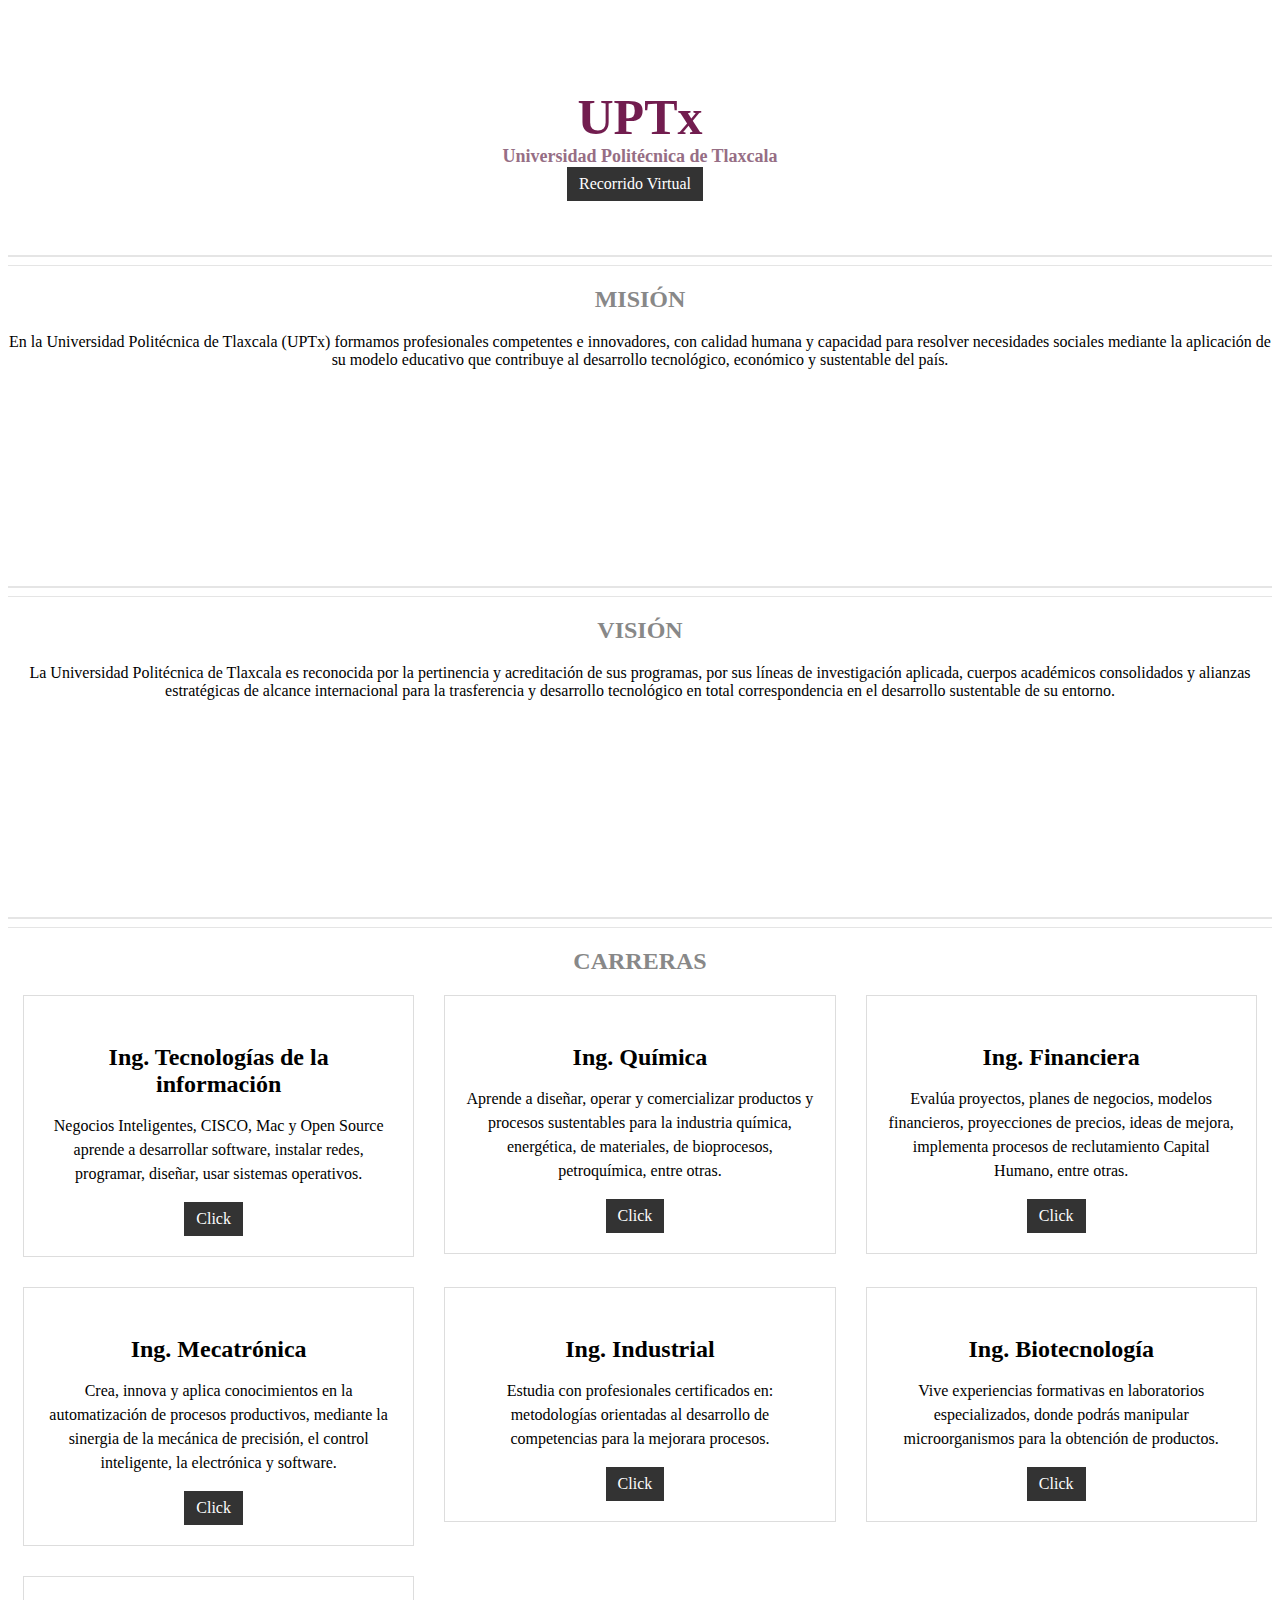
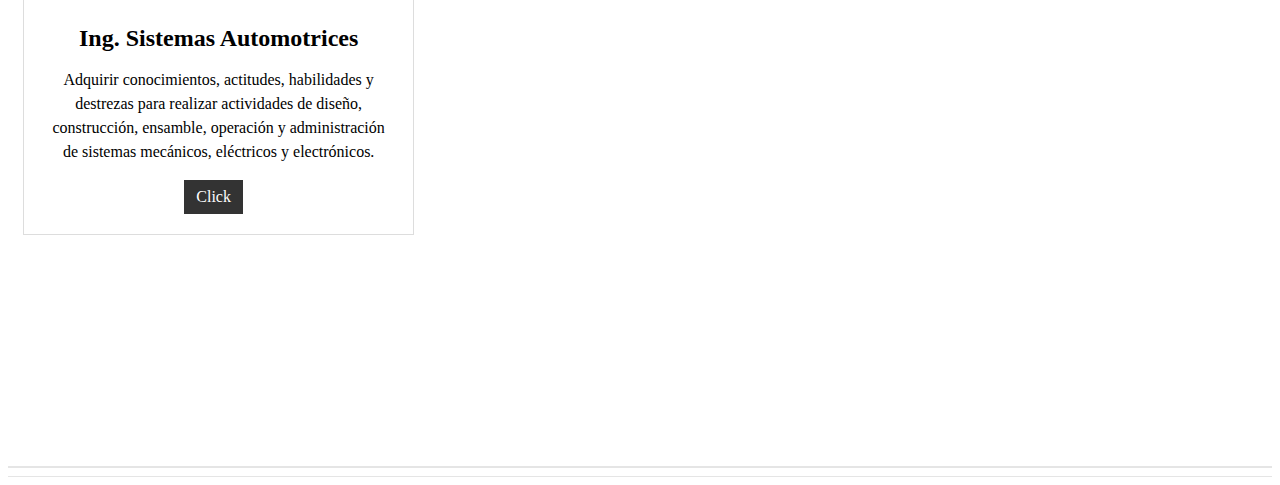
==== index.html @ 5c667df2 "pato" ====
<!DOCTYPE html>
<html>
    <head lang="es">
        <meta charset="utf-8">
        <title>Final</title>
        <link rel="stylesheet" href="">
		<link rel="stylesheet" href="./css/index.css" />
		
        <style> 

	</style>
	
	<body>
		<!-- Logo -->
		<section id="header">
			<div class="container">

		<div> 
			<h1 class="logo">UPTx</h1>
			<div class="contenedor">
		 </div>
		 <div>
			<h1>Universidad Politécnica de Tlaxcala </h1> 
			<footer>
				<ul class="actions">
					<li><a href="https://www.youtube.com/watch?v=tQSozivp47A" target="_blank">Recorrido Virtual</a></li>

				</ul>
			</footer>
		</section> </div> 
		
<div>
						<header>
							<h2> <strong>Misión</strong></h2>
						</header>
			
							

									<section>
										<p><center>En la Universidad Politécnica de Tlaxcala (UPTx)  formamos profesionales
											competentes e innovadores, con calidad humana y capacidad para resolver
											necesidades sociales mediante la aplicación de su modelo educativo que
											contribuye al desarrollo tecnológico, económico y sustentable del país.
									</p></center>
									<img id="imagen" src="./imagenes2/IMG_1669-2.jpg"alt=""> 
									</section>
									<section id="header">
										<div class="container">
							</div>
							<Header>
								<h2> <strong>Visión</strong></h2>
							</Header>
							<div >
									<section>

										<p><center> La Universidad Politécnica de Tlaxcala es reconocida por la pertinencia y
											acreditación de sus programas, por sus líneas de investigación aplicada,
											cuerpos académicos consolidados y alianzas estratégicas de alcance
											internacional para la trasferencia y desarrollo tecnológico en total
											correspondencia en el desarrollo sustentable de su entorno.
										</p></center>
										<img id="imagen" src="./imagenes2/IMG_1637-2.jpg"alt=""> 
									</section>
									<section id="header">
										<div class="container">
							</div> 

                            <Header>
								<h2> <strong>Carreras</strong></h2>
							</Header>
							
							<div class="row">
								<div class="col-4 col-6-medium col-12-small">
									<section class="box">
										<a href="#" class="image featured"><img src="./imagenes2/S-AUTOMOTRICES1-300x300.jpg" alt="" /></a>
										<header>
											<h3>Ing. Tecnologías de la información</h3>
										</header>
										<p>Negocios Inteligentes, CISCO, Mac y Open
											Source aprende a desarrollar software,
											instalar redes, programar, diseñar, usar
											sistemas operativos.
										</p>
										<footer>
											<ul class="actions">
												<li><a href="https://uptlax.edu.mx/?page_id=39" target="_blank">Click</a></li>
					
											</ul>
										</footer>
									</section>
								</div>

								<div class="col-4 col-6-medium col-12-small">
									<section class="box">
										<a href="#" class="image featured"><img src="./imagenes2/QUIMICA1-300x300.jpg" alt="" /></a>
										<header>
											<h3>Ing. Química</h3>
										</header>
										<p>Aprende a diseñar, operar y comercializar
											productos y procesos sustentables para la
											industria química, energética, de materiales,
											de bioprocesos, petroquímica, entre
											otras.
										</p>
										<footer>
											<ul class="actions">
												<li><a href="https://uptlax.edu.mx/?page_id=35" target="_blank">Click</a></li>
					
											</ul>
										</footer>
									</section>
								</div>
								<div class="col-4 col-6-medium col-12-small">
									<section class="box">
										<a href="#" class="image featured"><img src="./imagenes2/FINANCIERA3-300x300.jpg" alt="" /></a>
										<header>
											<h3>Ing. Financiera</h3>
										</header>
										<p>Evalúa proyectos, planes de negocios,
											modelos financieros, proyecciones de
											precios, ideas de mejora, implementa
											procesos de reclutamiento Capital Humano,
											entre otras.
										</p>
										<footer>
											<ul class="actions">
												<li><a href="https://uptlax.edu.mx/?page_id=431" target="_blank">Click</a></li>
					
											</ul>
										</footer>
									</section>
								</div>
								<div class="col-4 col-6-medium col-12-small">
									<section class="box">
										<a href="#" class="image featured"><img src="./imagenes2/MECATRONICA4-300x300.jpg" alt="" /></a>
										<header>
											<h3>Ing. Mecatrónica</h3>
										</header>
										<p>Crea, innova y aplica conocimientos en la
											automatización de procesos productivos,
											mediante la sinergia de la mecánica de
											precisión, el control inteligente, la electrónica
											y software.
										</p>
										<footer>
											<ul class="actions">
												<li><a href="https://uptlax.edu.mx/?page_id=47" target="_blank">Click</a></li>
					
											</ul>
										</footer>
									</section>
								</div>
								<div class="col-4 col-6-medium col-12-small">
									<section class="box">
										<a href="#" class="image featured"><img src="./imagenes2/INDUSTRIAL3-300x300.jpg" alt="" /></a>
										<header>
											<h3>Ing. Industrial</h3>
										</header>
										<p>Estudia con profesionales certificados en: 
											metodologías orientadas al desarrollo de
											 competencias para la mejorara procesos.</p>
										<footer>
											<ul class="actions">
												<li><a href="https://uptlax.edu.mx/?page_id=712" target="_blank">Click</a></li>
					
											</ul>
										</footer>
									</section>
								</div>
								<div class="col-4 col-6-medium col-12-small">
									<section class="box">
										<a href="#" class="image featured"><img src="./imagenes2/BIOTECNOLOGIA3-300x300.jpg" alt="" /></a>
										<header>
											<h3>Ing. Biotecnología</h3>
										</header>
										<p>Vive experiencias formativas en  laboratorios
											 especializados, donde podrás manipular microorganismos para la obtención
											  de productos.</p>
										<footer>
											<ul class="actions">
												<li><a href="https://uptlax.edu.mx/?page_id=33" target="_blank">Click</a></li>
					
											</ul>
										</footer>
									</section>
								</div>
							</div>
						</section>
						<div class="col-4 col-6-medium col-12-small">
							<section class="box">
								<a href="#" class="image featured"><img src="./imagenes2/autos.jpg" alt="" /></a>
								<header>
									<h3> Ing. Sistemas Automotrices</h3>
								</header>
								<p>Adquirir conocimientos, actitudes,
									 habilidades y destrezas para realizar 
									 actividades de diseño, construcción,
									  ensamble, operación y administración de
									   sistemas mecánicos, eléctricos 
									   y electrónicos.</p>
								<footer>
									<ul class="actions">
										<li><a href="https://uptlax.edu.mx/?page_id=7484" target="_blank">Click</a></li>
			
									</ul>
								</footer>
							</section>
						</div>
					</div>
				</section>


				</div>

										<section id="header">
											<div class="container">
												<img id="imagen" src=""alt=""> 

											</section>
								</div>

	</body>
</html>
---- css/index.css ----
#imagen{
    margin-top: 5%;
    width:100% ;
    text-align: center;
    
}
.logo{
  
    text-align: center;
    color: rgb(114, 29, 79);
    font-size:50px;
    width: 40%;
    margin: 0px 30%;
    
}
.contenedor{
    text-align: center;
  }

  h1{
    font-weight: 600;
    text-align: center;
    color: rgb(150, 110, 133);
    font-size:18px;
    width: 40%;
    margin: 0px 30%;
  }
  #header {
    position: relative;
    position: relative;
    background: #fff;
    text-align: center;
}
#header > .container {
    padding: 5em 0 4em 0;
    border-bottom: solid 1px #e5e5e5;
    box-shadow: inset 0px -8px 0px 0px #fff, inset 0px -10px 0px 0px #e5e5e5;
}
h2{
    font-weight: 600;
	text-transform: uppercase;
	color: #888;
    text-align: center;
}
.row {
    display: flex;
    flex-wrap: wrap;
  }
  
  .col-4 {
    flex-basis: 33.33%;
    max-width: 33.33%;
    padding: 0 15px; 
    box-sizing: border-box; 
    margin-bottom: 30px; 
  }
  

  .row > .col-4:nth-child(7) {
    flex-basis: 100%; 
    max-width: 100%;
    margin-bottom: 0; 
  }
  
  .box {
    border: 1px solid #ddd; 
    padding: 20px; 
    text-align: center; 
  }
  
  .image {
    display: block;
    max-width: 100%;
    height: auto;
  }
  
  h3 {
    font-size: 1.5em; 
    margin: 10px 0; 
  }
  
  p {
    line-height: 1.5; 
  }
  
  ul.actions {
    list-style: none; 
    padding: 0; 
    margin: 0; 
  }
  
  ul.actions li {
    display: inline; 
    margin-right: 10px; 
  }
  
  ul.actions li a {
    display: inline-block;
    padding: 8px 12px;
    background: #333;
    color: #fff;
    text-decoration: none;
  }
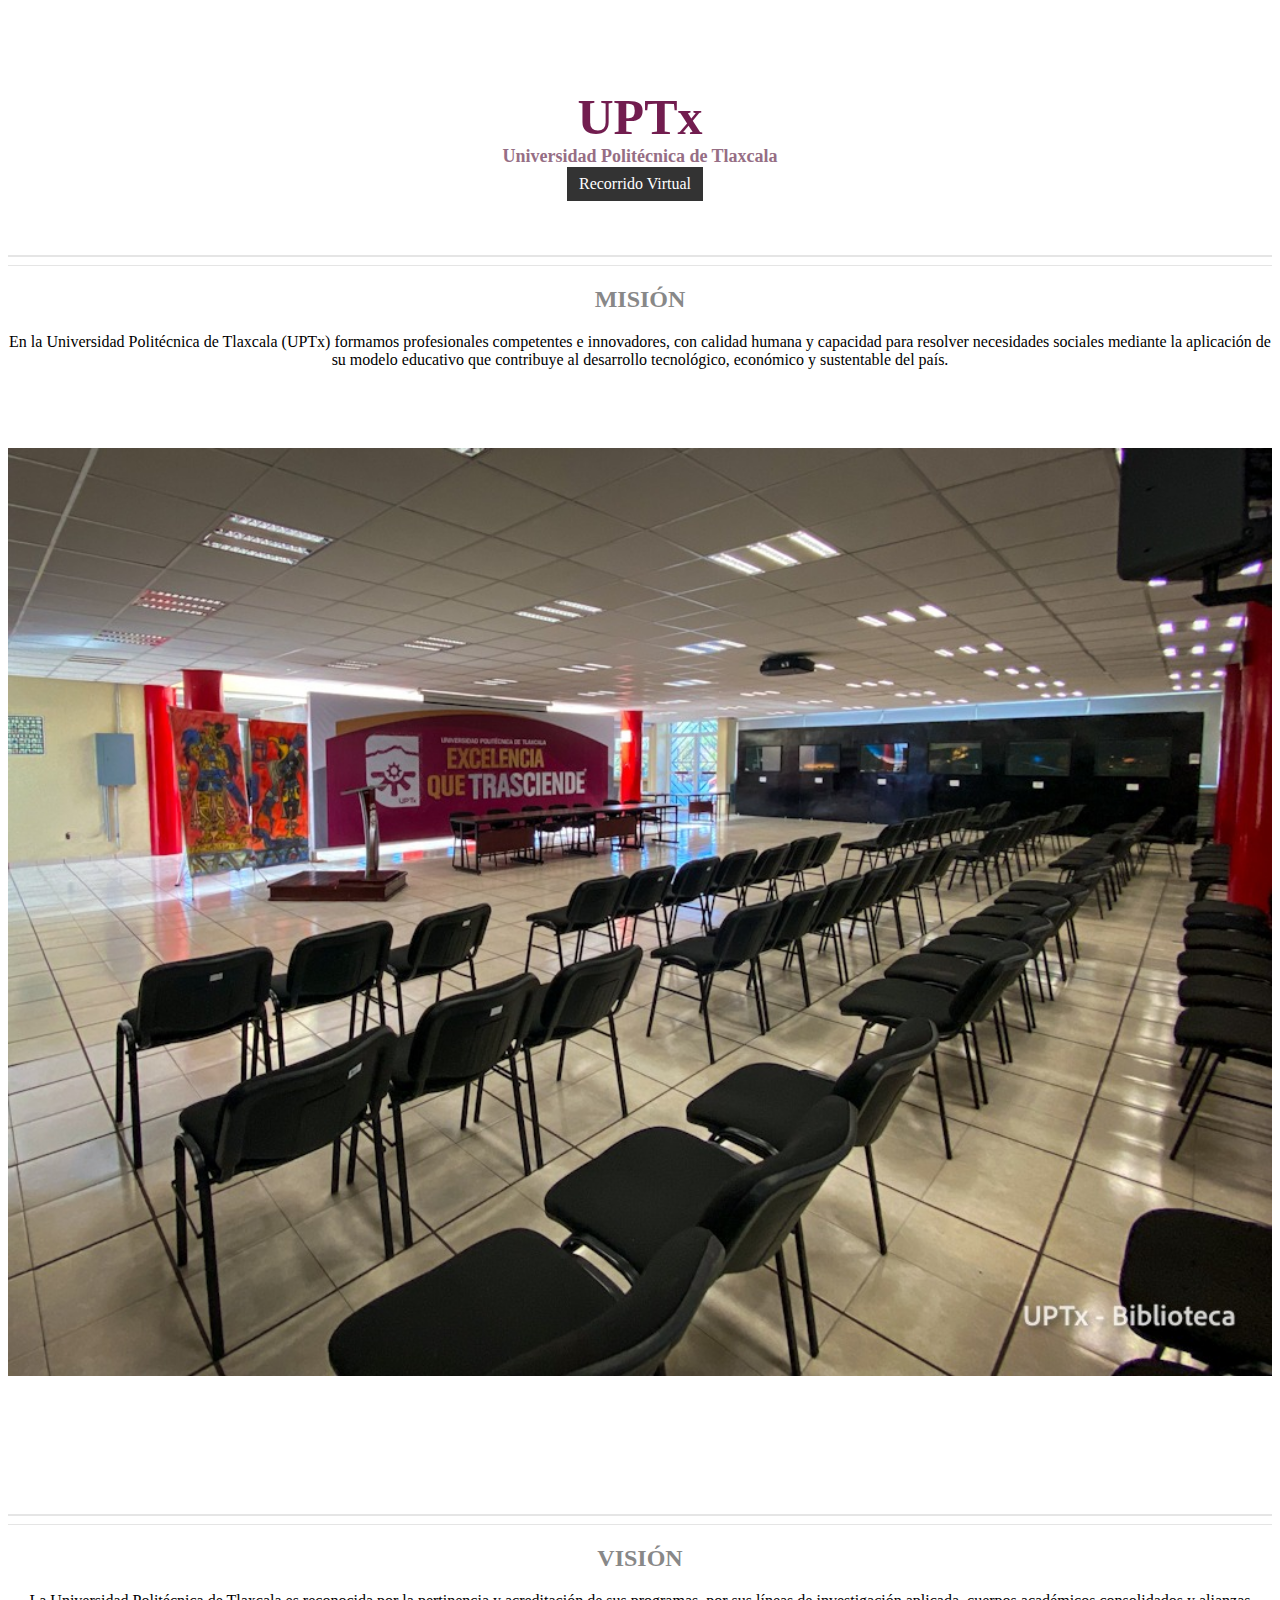
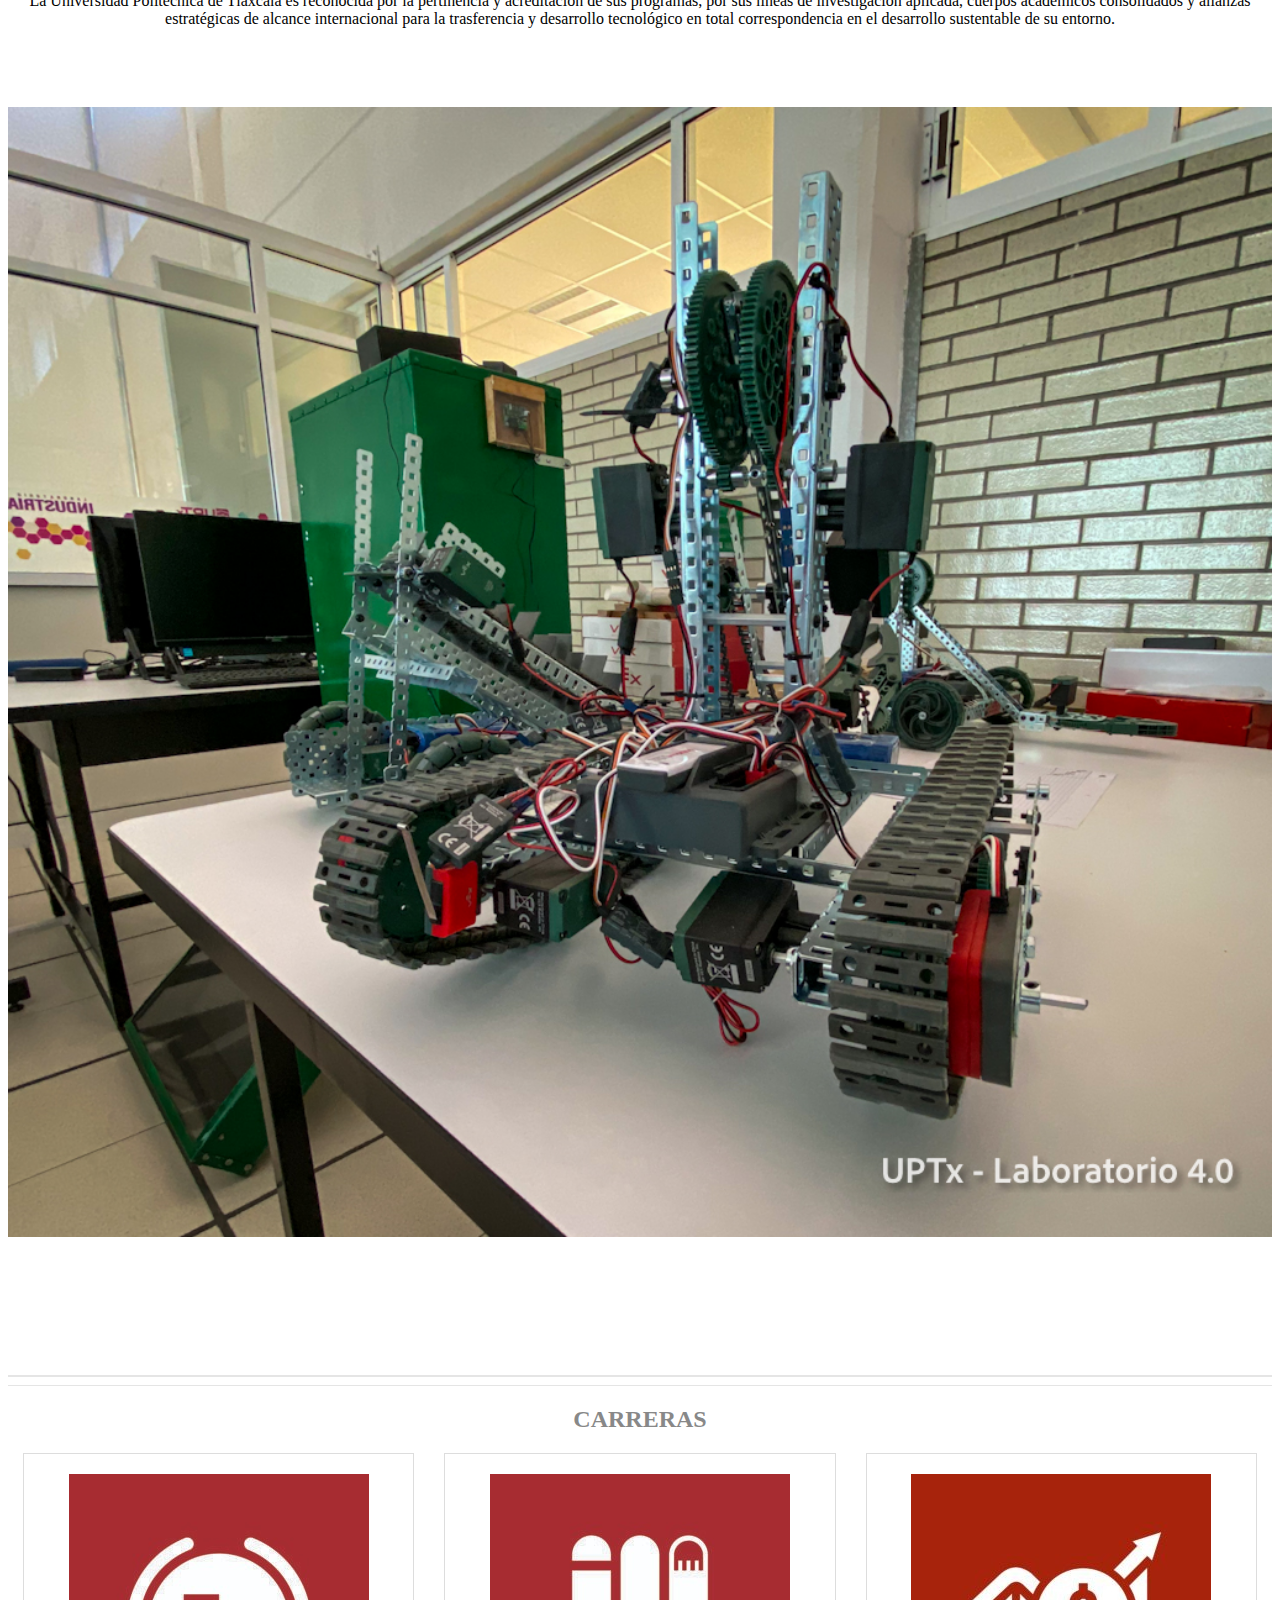
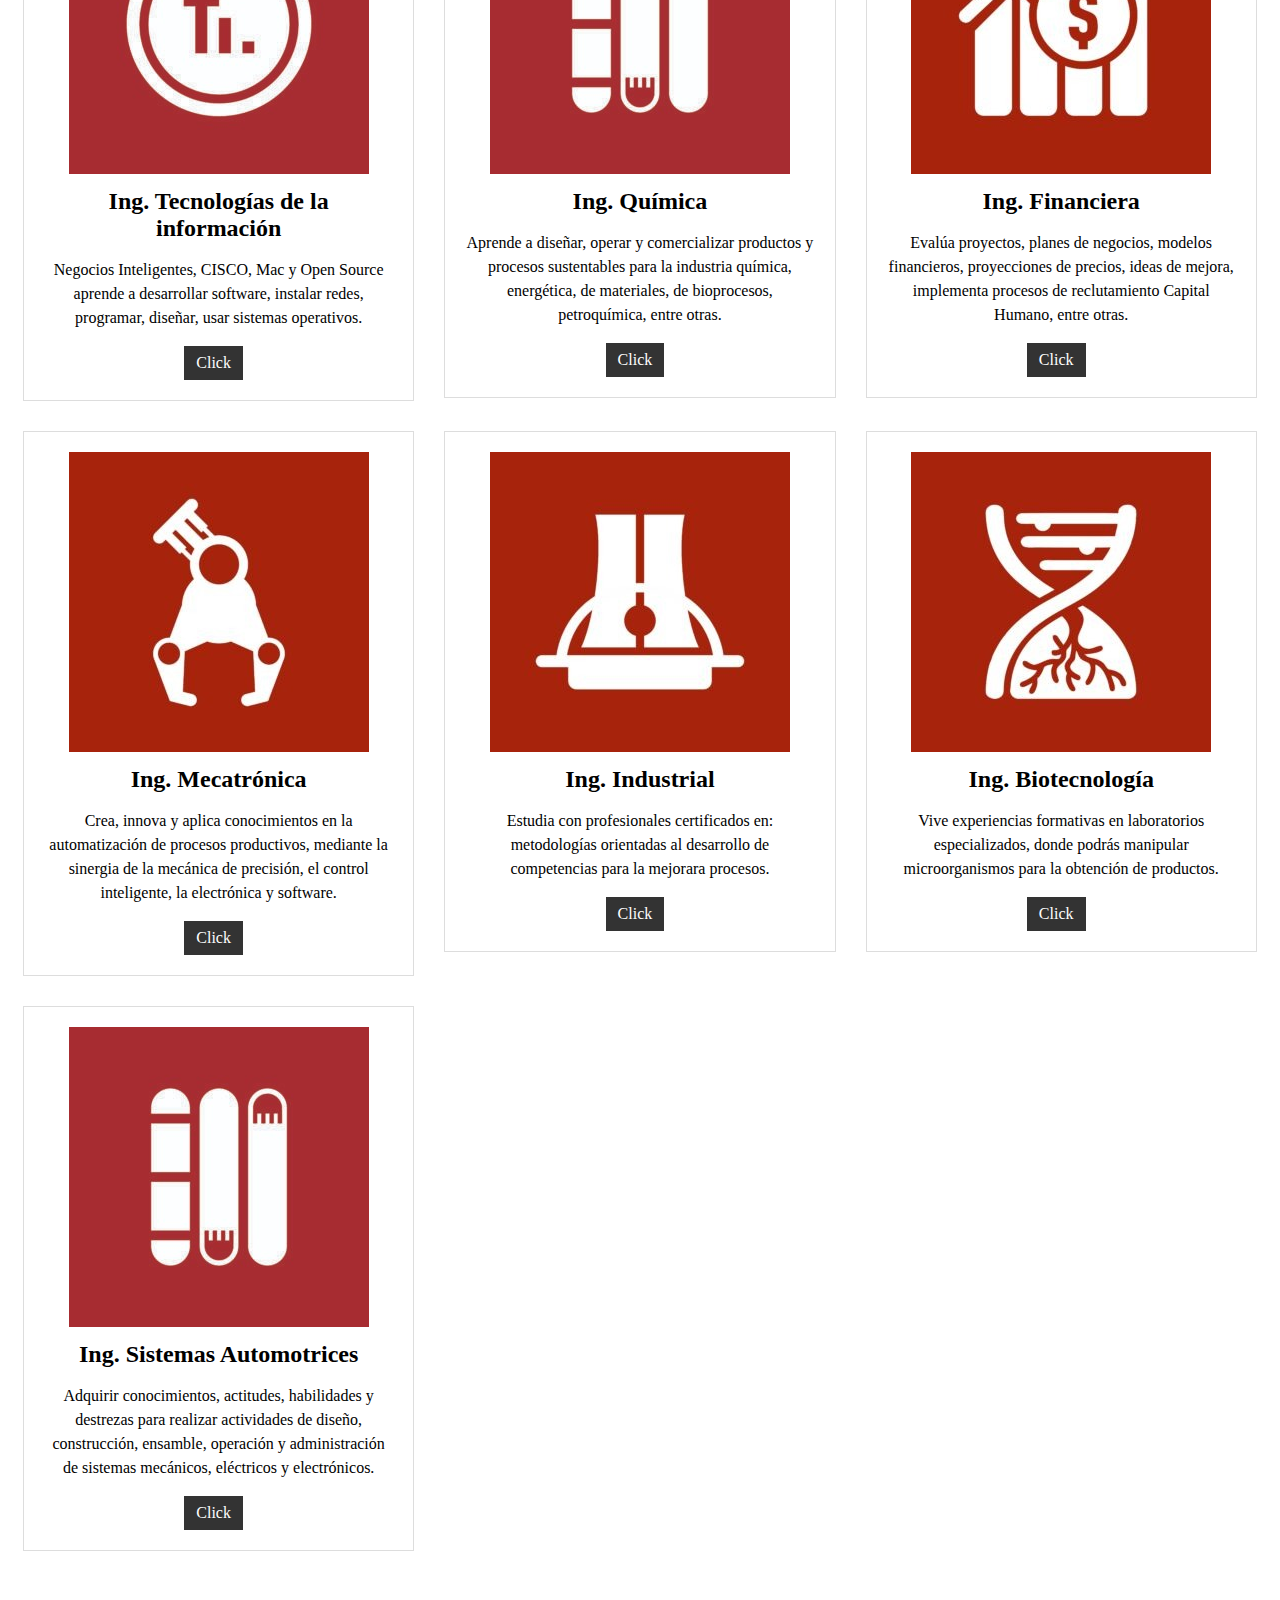
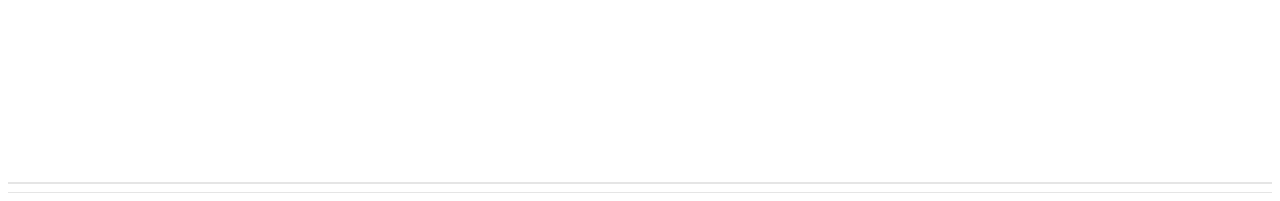
==== commit e43fcd93: "pato lll" ====
--- a/index.html
+++ b/index.html
@@ -42,7 +42,7 @@
 											necesidades sociales mediante la aplicación de su modelo educativo que
 											contribuye al desarrollo tecnológico, económico y sustentable del país.
 									</p></center>
-									<img id="imagen" src="./imagenes2/IMG_1669-2.jpg"alt=""> 
+									<img id="imagen" src="./img/Pato/Imagen de WhatsApp 2023-10-31 a las 14.18.59_b01f1ee6.jpg"alt=""> 
 									</section>
 									<section id="header">
 										<div class="container">
@@ -59,7 +59,7 @@
 											internacional para la trasferencia y desarrollo tecnológico en total
 											correspondencia en el desarrollo sustentable de su entorno.
 										</p></center>
-										<img id="imagen" src="./imagenes2/IMG_1637-2.jpg"alt=""> 
+										<img id="imagen" src="./img/Pato/vision.jpg"alt=""> 
 									</section>
 									<section id="header">
 										<div class="container">
@@ -72,7 +72,7 @@
 							<div class="row">
 								<div class="col-4 col-6-medium col-12-small">
 									<section class="box">
-										<a href="#" class="image featured"><img src="./imagenes2/S-AUTOMOTRICES1-300x300.jpg" alt="" /></a>
+										<a href="#" class="image featured"><img src="img\Pato\Imagen de WhatsApp 2023-10-31 a las 14.14.45_9ce1ddae.jpg" alt="" /></a>
 										<header>
 											<h3>Ing. Tecnologías de la información</h3>
 										</header>
@@ -92,7 +92,7 @@
 
 								<div class="col-4 col-6-medium col-12-small">
 									<section class="box">
-										<a href="#" class="image featured"><img src="./imagenes2/QUIMICA1-300x300.jpg" alt="" /></a>
+										<a href="#" class="image featured"><img src="img\Pato\Imagen de WhatsApp 2023-10-31 a las 14.15.03_9b3c7c6f.jpg" alt="" /></a>
 										<header>
 											<h3>Ing. Química</h3>
 										</header>
@@ -112,7 +112,7 @@
 								</div>
 								<div class="col-4 col-6-medium col-12-small">
 									<section class="box">
-										<a href="#" class="image featured"><img src="./imagenes2/FINANCIERA3-300x300.jpg" alt="" /></a>
+										<a href="#" class="image featured"><img src="img\Pato\Imagen de WhatsApp 2023-10-31 a las 14.17.40_e86fd467.jpg" alt="" /></a>
 										<header>
 											<h3>Ing. Financiera</h3>
 										</header>
@@ -132,7 +132,7 @@
 								</div>
 								<div class="col-4 col-6-medium col-12-small">
 									<section class="box">
-										<a href="#" class="image featured"><img src="./imagenes2/MECATRONICA4-300x300.jpg" alt="" /></a>
+										<a href="#" class="image featured"><img src="img\Pato\Imagen de WhatsApp 2023-10-31 a las 14.15.06_1fa811fa.jpg" alt="" /></a>
 										<header>
 											<h3>Ing. Mecatrónica</h3>
 										</header>
@@ -152,7 +152,7 @@
 								</div>
 								<div class="col-4 col-6-medium col-12-small">
 									<section class="box">
-										<a href="#" class="image featured"><img src="./imagenes2/INDUSTRIAL3-300x300.jpg" alt="" /></a>
+										<a href="#" class="image featured"><img src="img\Pato\Imagen de WhatsApp 2023-10-31 a las 14.15.13_5445c918.jpg" alt="" /></a>
 										<header>
 											<h3>Ing. Industrial</h3>
 										</header>
@@ -169,7 +169,7 @@
 								</div>
 								<div class="col-4 col-6-medium col-12-small">
 									<section class="box">
-										<a href="#" class="image featured"><img src="./imagenes2/BIOTECNOLOGIA3-300x300.jpg" alt="" /></a>
+										<a href="#" class="image featured"><img src="img\Pato\Imagen de WhatsApp 2023-10-31 a las 14.18.01_a89bed08.jpg" alt="" /></a>
 										<header>
 											<h3>Ing. Biotecnología</h3>
 										</header>
@@ -188,7 +188,7 @@
 						</section>
 						<div class="col-4 col-6-medium col-12-small">
 							<section class="box">
-								<a href="#" class="image featured"><img src="./imagenes2/autos.jpg" alt="" /></a>
+								<a href="#" class="image featured"><img src="img\Pato\Imagen de WhatsApp 2023-10-31 a las 14.15.03_9b3c7c6f.jpg" alt="" /></a>
 								<header>
 									<h3> Ing. Sistemas Automotrices</h3>
 								</header>
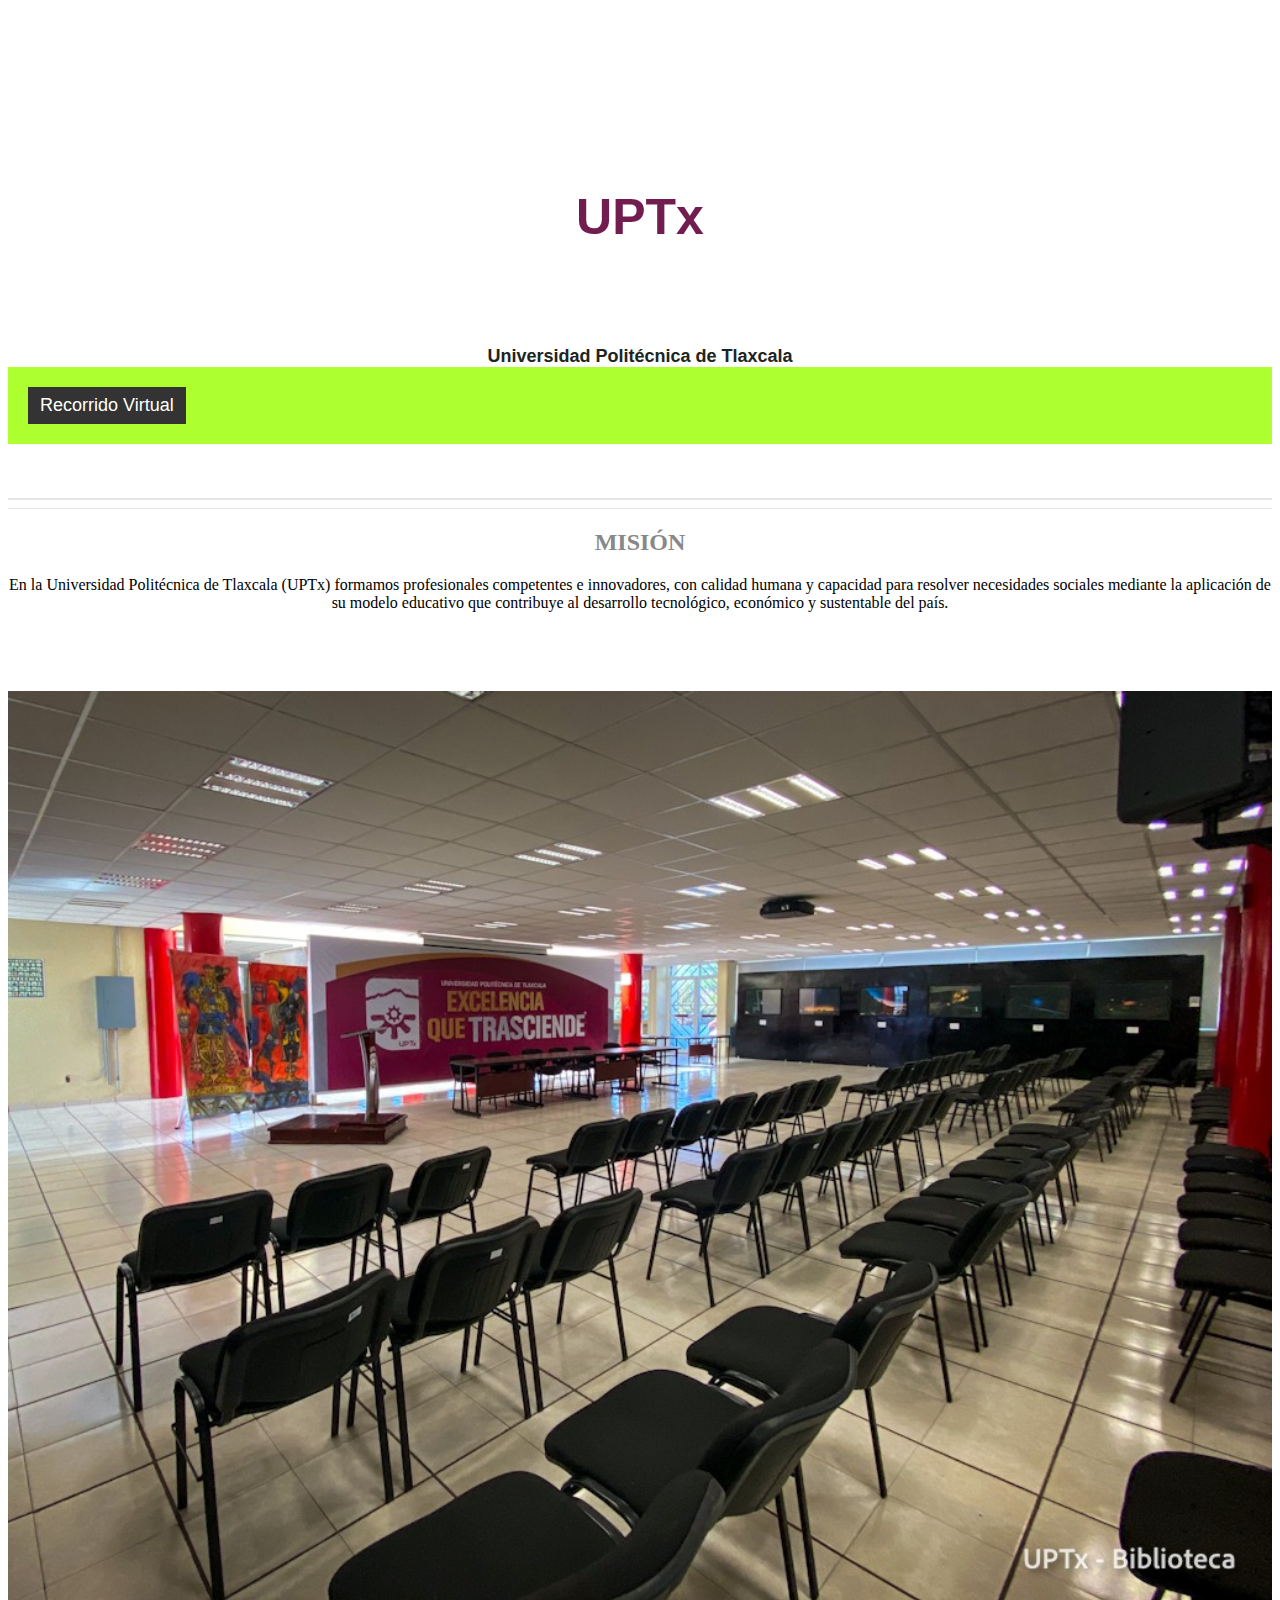
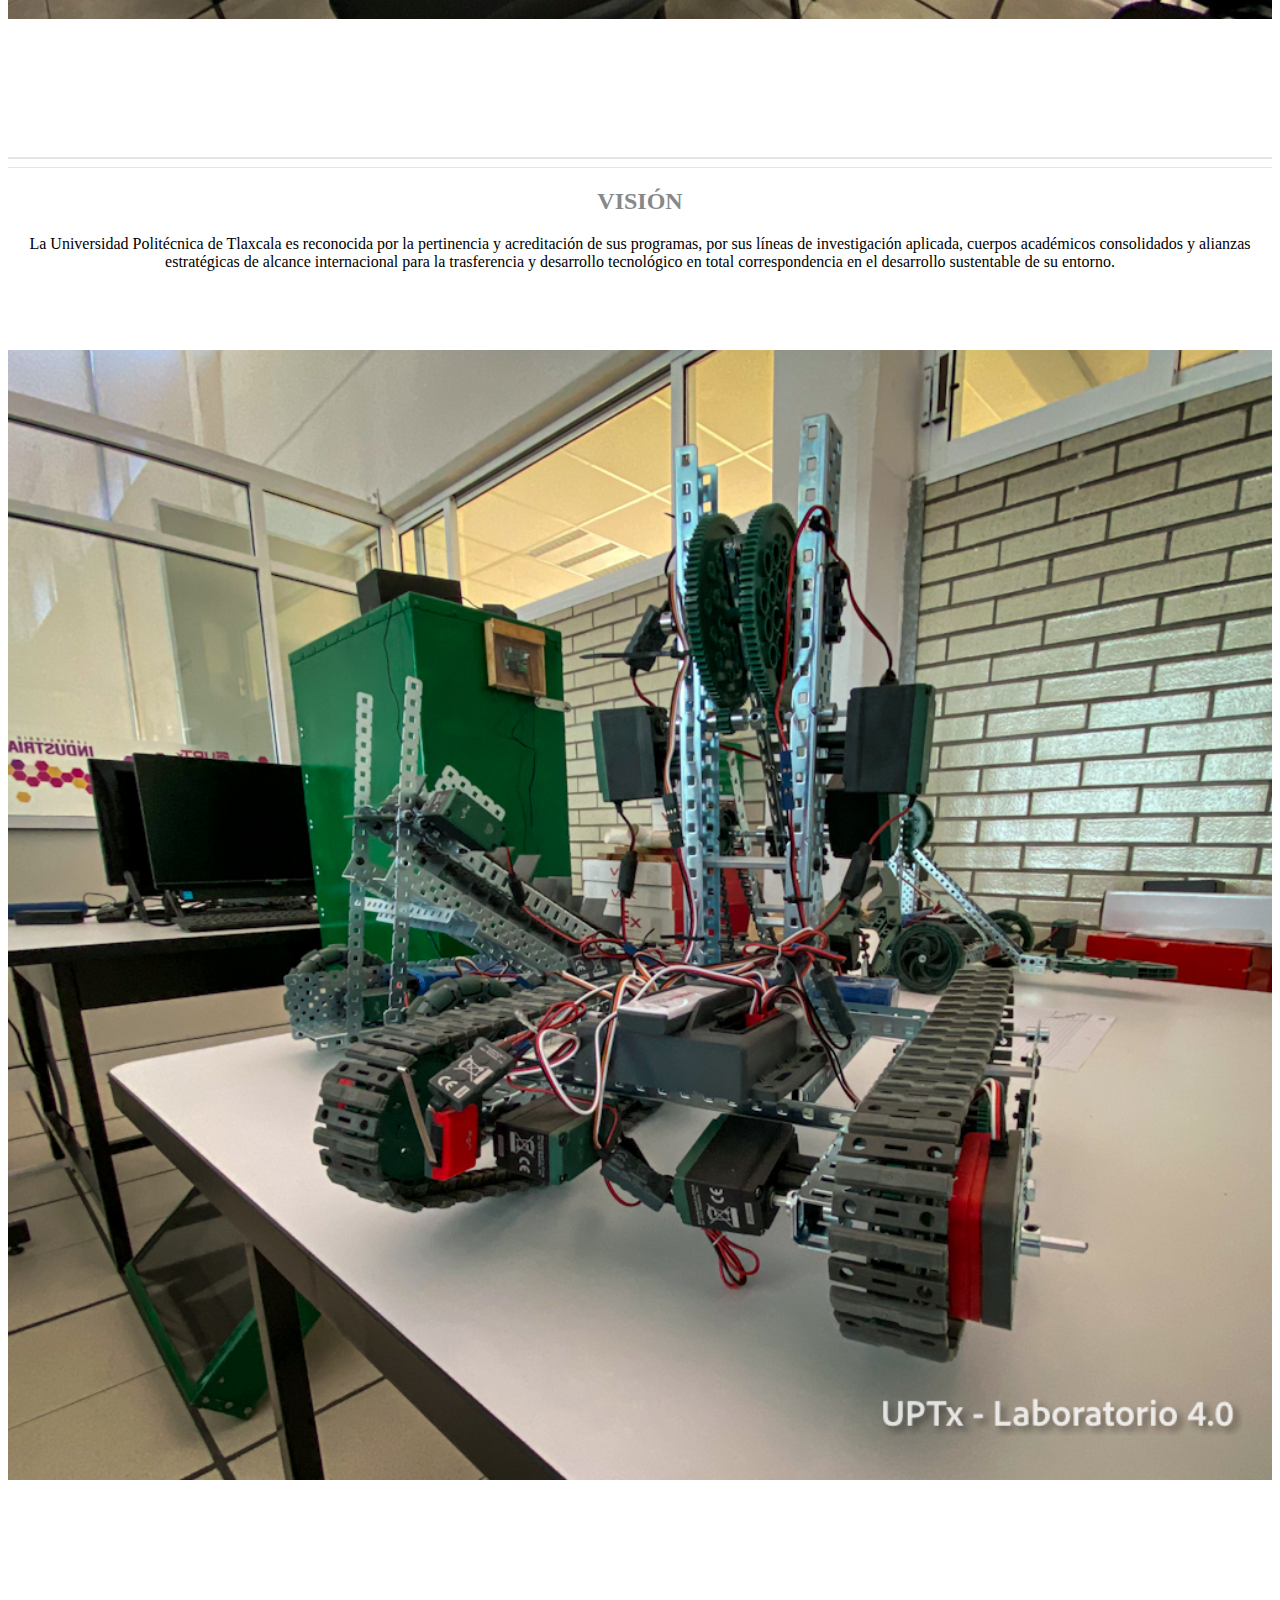
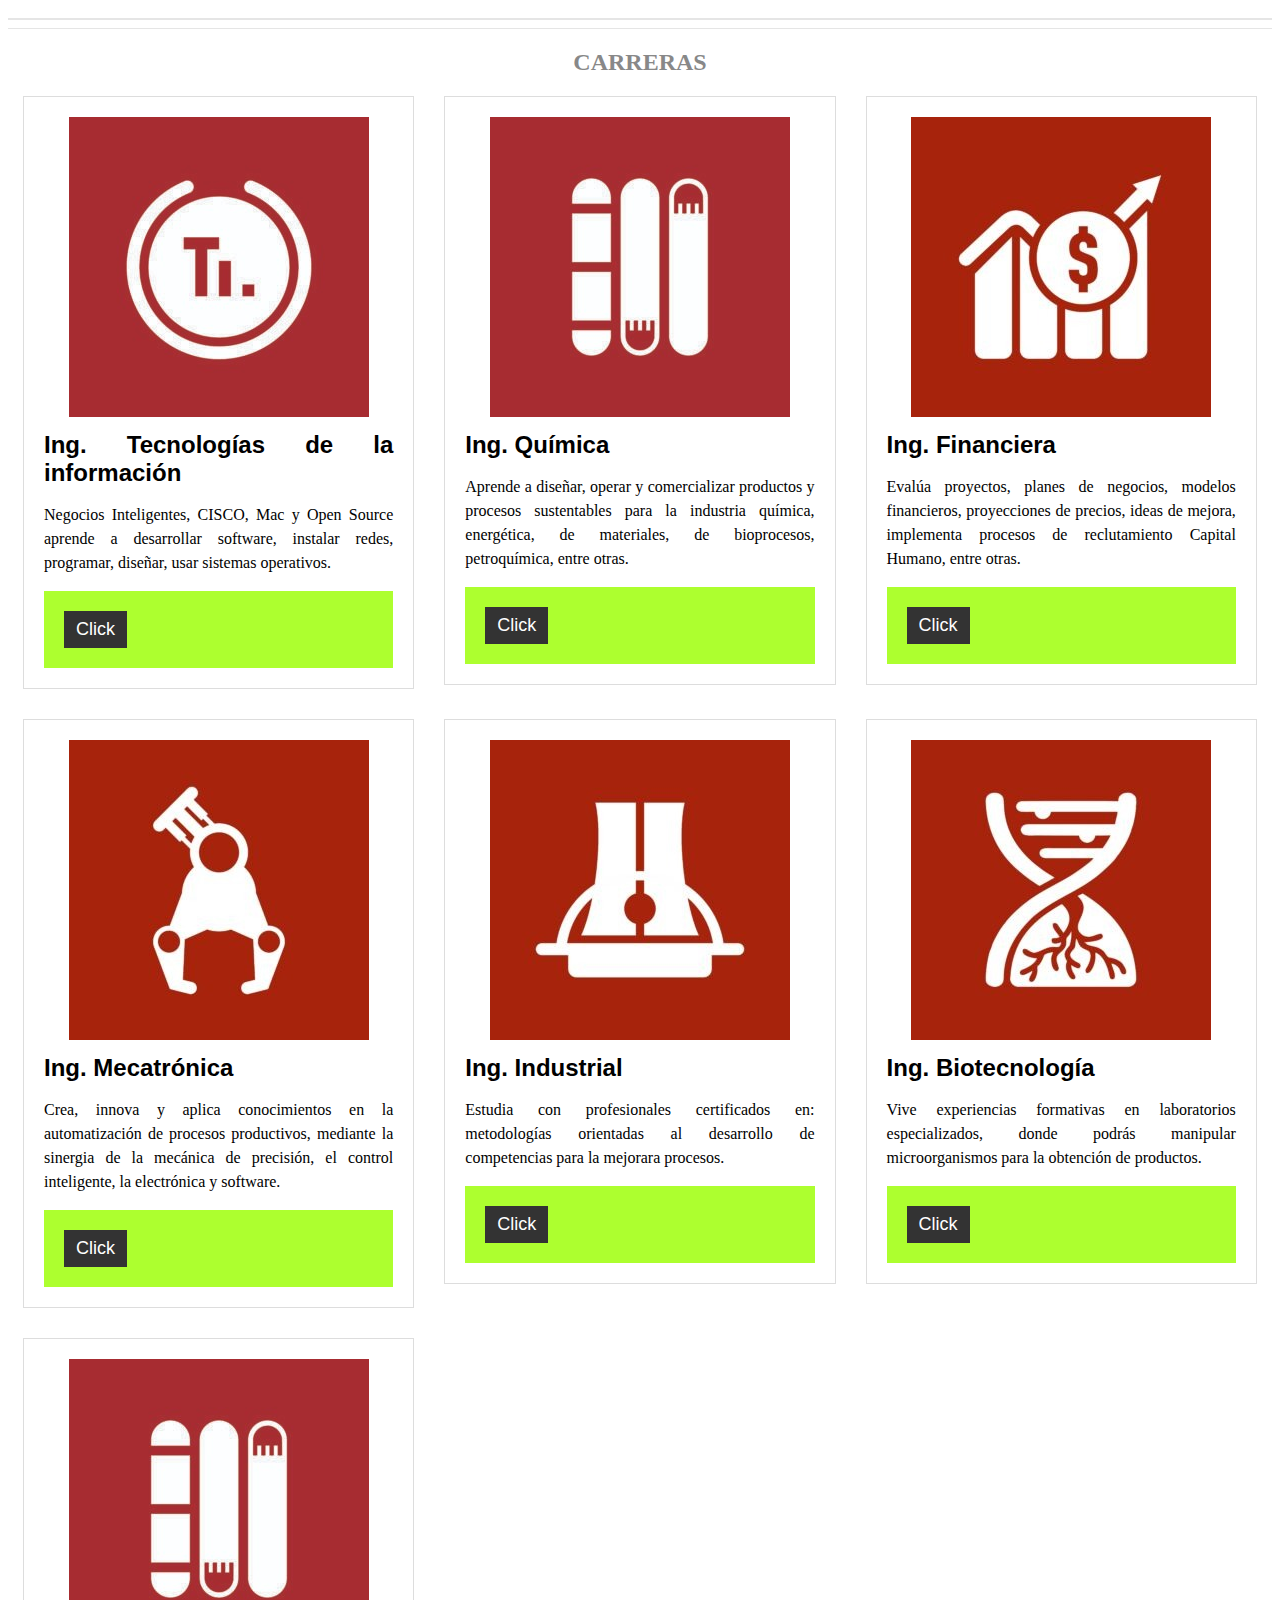
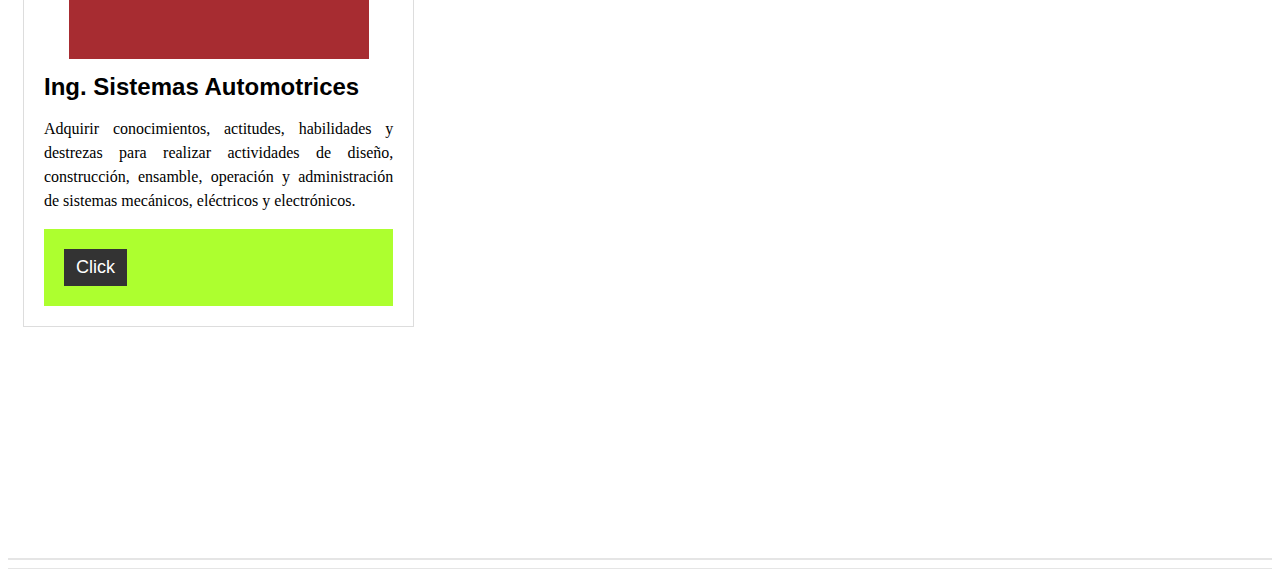
==== commit 625070a7: "Pato retoques" ====
--- a/index.html
+++ b/index.html
@@ -5,7 +5,8 @@
         <title>Final</title>
         <link rel="stylesheet" href="">
 		<link rel="stylesheet" href="./css/index.css" />
-		
+		<link rel="icon" href="./img/imgforPersonalSite/RRR/UPTx.jpg">
+    	<link rel="stylesheet" href="../css/style.css">
         <style> 
 
 	</style>
--- a/css/style.css
+++ b/css/style.css
@@ -0,0 +1,79 @@
+h1{
+    padding-top: 100px;
+    text-align: center;
+    color: rgb(32, 36, 32);
+    font-family:'Franklin Gothic Medium', 'Arial Narrow', Arial, sans-serif;
+}
+
+#titulo1 {
+    padding-top: 100px;
+    text-align: center;
+    color: rgb(231, 241, 231);
+    font-family:'Franklin Gothic Medium', 'Arial Narrow', Arial, sans-serif;
+}
+
+h3 {
+    text-align: justify;
+    color: black;
+    font-family: 'Franklin Gothic Medium', 'Arial Narrow', Arial, sans-serif;
+}
+
+p{
+    text-align: justify;
+}
+
+/*Estilos Menu de navegacion, Paco*/
+
+.menu{
+    margin-top: 0;
+    padding-top: 0;
+    overflow: hidden;
+    position: fixed;
+    width: 100%;
+}
+ul{
+    background: greenyellow;
+    
+    font-size: large;
+    font-family: Arial, Helvetica, sans-serif;
+    list-style-type: none;
+    padding: 0px;
+    margin: 0px;
+    overflow: hidden;
+}
+
+li{
+    margin: 10px;
+    padding: 10px;
+    float: left;
+}
+
+nav a {
+    float: left;
+    display: block;
+    color: black;
+    text-align: center;
+    padding: 14px 16px;
+    text-decoration: none;
+}
+
+nav a:hover {
+    background-color: #ddd;
+    color: white;
+}
+
+/*Barra navegación*/
+
+/* Boton */
+
+#boton{
+    height: 30px;
+    width: 60;
+}
+
+/* Fondo del body de sitio personal */
+.fondo {
+    background-image: url("../img/fondoSitioPersonal.jpg");
+    background-repeat: no-repeat;
+    background-size: cover;
+}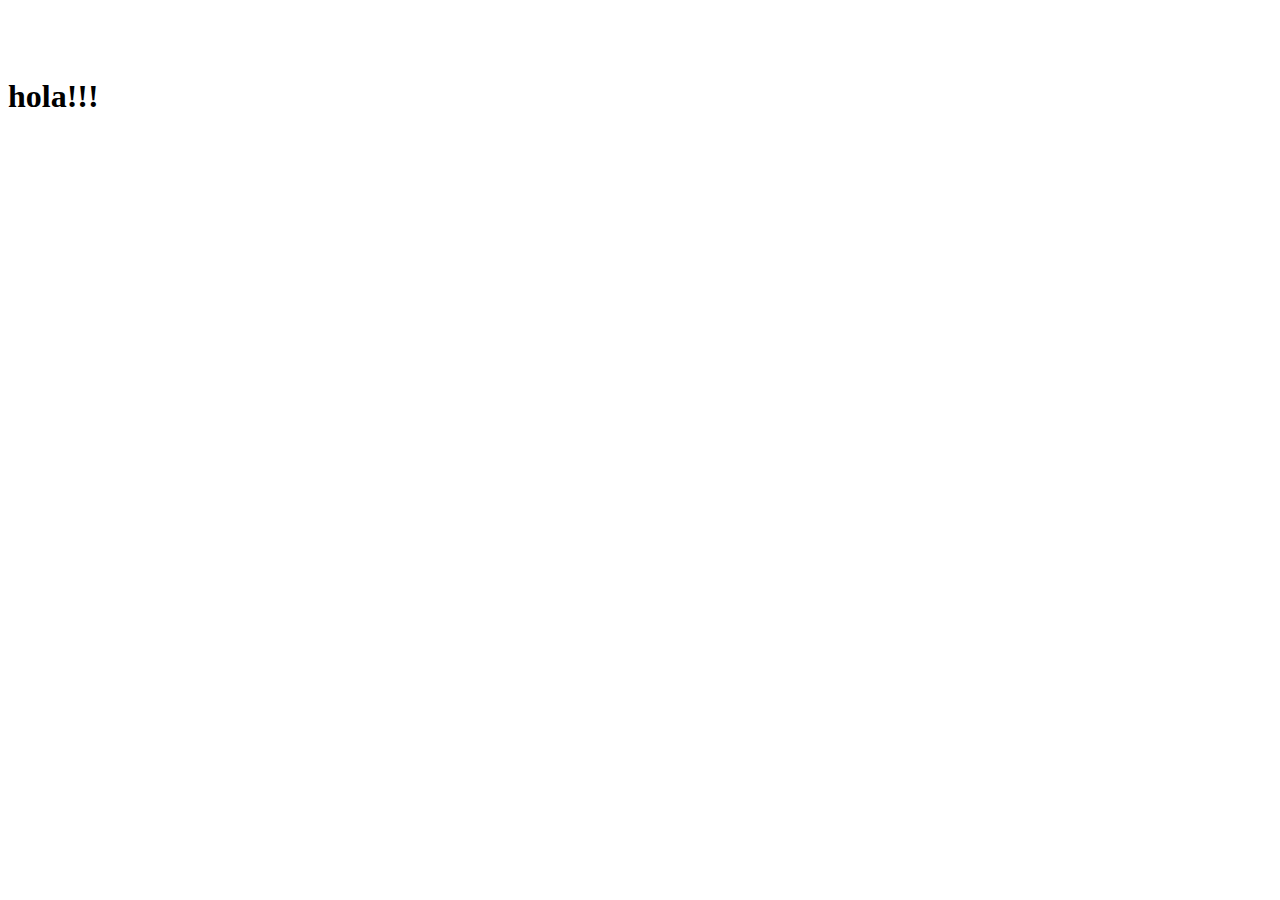
==== commit 966f1272: "Header en todas las paginas" ====
--- a/index.html
+++ b/index.html
@@ -1,224 +1,21 @@
-<!DOCTYPE html>
-<html>
-    <head lang="es">
-        <meta charset="utf-8">
-        <title>Final</title>
-        <link rel="stylesheet" href="">
-		<link rel="stylesheet" href="./css/index.css" />
-		<link rel="icon" href="./img/imgforPersonalSite/RRR/UPTx.jpg">
-    	<link rel="stylesheet" href="../css/style.css">
-        <style> 
+<html lang="en">
+<head>
+    <meta charset="UTF-8">
+    <meta name="viewport" content="width=device-width, initial-scale=1.0">
+    <link rel="stylesheet" href="/css/header.css">
+    <title>Document</title>
+</head>
+<body>
 
-	</style>
-	
-	<body>
-		<!-- Logo -->
-		<section id="header">
-			<div class="container">
+    <!--Header-->
+    <header>
+        <nav>
+            <a id="a" href="/index.html">Inicio</a>
+            <a id="a" href="/html/SitioPersonal.html">Sitio Personal</a>
+            <a id="a" href="/tablas/tables_activities.html">Tablas</a>
+        </nav>
+     </header>
 
-		<div> 
-			<h1 class="logo">UPTx</h1>
-			<div class="contenedor">
-		 </div>
-		 <div>
-			<h1>Universidad Politécnica de Tlaxcala </h1> 
-			<footer>
-				<ul class="actions">
-					<li><a href="https://www.youtube.com/watch?v=tQSozivp47A" target="_blank">Recorrido Virtual</a></li>
-
-				</ul>
-			</footer>
-		</section> </div> 
-		
-<div>
-						<header>
-							<h2> <strong>Misión</strong></h2>
-						</header>
-			
-							
-
-									<section>
-										<p><center>En la Universidad Politécnica de Tlaxcala (UPTx)  formamos profesionales
-											competentes e innovadores, con calidad humana y capacidad para resolver
-											necesidades sociales mediante la aplicación de su modelo educativo que
-											contribuye al desarrollo tecnológico, económico y sustentable del país.
-									</p></center>
-									<img id="imagen" src="./img/Pato/Imagen de WhatsApp 2023-10-31 a las 14.18.59_b01f1ee6.jpg"alt=""> 
-									</section>
-									<section id="header">
-										<div class="container">
-							</div>
-							<Header>
-								<h2> <strong>Visión</strong></h2>
-							</Header>
-							<div >
-									<section>
-
-										<p><center> La Universidad Politécnica de Tlaxcala es reconocida por la pertinencia y
-											acreditación de sus programas, por sus líneas de investigación aplicada,
-											cuerpos académicos consolidados y alianzas estratégicas de alcance
-											internacional para la trasferencia y desarrollo tecnológico en total
-											correspondencia en el desarrollo sustentable de su entorno.
-										</p></center>
-										<img id="imagen" src="./img/Pato/vision.jpg"alt=""> 
-									</section>
-									<section id="header">
-										<div class="container">
-							</div> 
-
-                            <Header>
-								<h2> <strong>Carreras</strong></h2>
-							</Header>
-							
-							<div class="row">
-								<div class="col-4 col-6-medium col-12-small">
-									<section class="box">
-										<a href="#" class="image featured"><img src="img\Pato\Imagen de WhatsApp 2023-10-31 a las 14.14.45_9ce1ddae.jpg" alt="" /></a>
-										<header>
-											<h3>Ing. Tecnologías de la información</h3>
-										</header>
-										<p>Negocios Inteligentes, CISCO, Mac y Open
-											Source aprende a desarrollar software,
-											instalar redes, programar, diseñar, usar
-											sistemas operativos.
-										</p>
-										<footer>
-											<ul class="actions">
-												<li><a href="https://uptlax.edu.mx/?page_id=39" target="_blank">Click</a></li>
-					
-											</ul>
-										</footer>
-									</section>
-								</div>
-
-								<div class="col-4 col-6-medium col-12-small">
-									<section class="box">
-										<a href="#" class="image featured"><img src="img\Pato\Imagen de WhatsApp 2023-10-31 a las 14.15.03_9b3c7c6f.jpg" alt="" /></a>
-										<header>
-											<h3>Ing. Química</h3>
-										</header>
-										<p>Aprende a diseñar, operar y comercializar
-											productos y procesos sustentables para la
-											industria química, energética, de materiales,
-											de bioprocesos, petroquímica, entre
-											otras.
-										</p>
-										<footer>
-											<ul class="actions">
-												<li><a href="https://uptlax.edu.mx/?page_id=35" target="_blank">Click</a></li>
-					
-											</ul>
-										</footer>
-									</section>
-								</div>
-								<div class="col-4 col-6-medium col-12-small">
-									<section class="box">
-										<a href="#" class="image featured"><img src="img\Pato\Imagen de WhatsApp 2023-10-31 a las 14.17.40_e86fd467.jpg" alt="" /></a>
-										<header>
-											<h3>Ing. Financiera</h3>
-										</header>
-										<p>Evalúa proyectos, planes de negocios,
-											modelos financieros, proyecciones de
-											precios, ideas de mejora, implementa
-											procesos de reclutamiento Capital Humano,
-											entre otras.
-										</p>
-										<footer>
-											<ul class="actions">
-												<li><a href="https://uptlax.edu.mx/?page_id=431" target="_blank">Click</a></li>
-					
-											</ul>
-										</footer>
-									</section>
-								</div>
-								<div class="col-4 col-6-medium col-12-small">
-									<section class="box">
-										<a href="#" class="image featured"><img src="img\Pato\Imagen de WhatsApp 2023-10-31 a las 14.15.06_1fa811fa.jpg" alt="" /></a>
-										<header>
-											<h3>Ing. Mecatrónica</h3>
-										</header>
-										<p>Crea, innova y aplica conocimientos en la
-											automatización de procesos productivos,
-											mediante la sinergia de la mecánica de
-											precisión, el control inteligente, la electrónica
-											y software.
-										</p>
-										<footer>
-											<ul class="actions">
-												<li><a href="https://uptlax.edu.mx/?page_id=47" target="_blank">Click</a></li>
-					
-											</ul>
-										</footer>
-									</section>
-								</div>
-								<div class="col-4 col-6-medium col-12-small">
-									<section class="box">
-										<a href="#" class="image featured"><img src="img\Pato\Imagen de WhatsApp 2023-10-31 a las 14.15.13_5445c918.jpg" alt="" /></a>
-										<header>
-											<h3>Ing. Industrial</h3>
-										</header>
-										<p>Estudia con profesionales certificados en: 
-											metodologías orientadas al desarrollo de
-											 competencias para la mejorara procesos.</p>
-										<footer>
-											<ul class="actions">
-												<li><a href="https://uptlax.edu.mx/?page_id=712" target="_blank">Click</a></li>
-					
-											</ul>
-										</footer>
-									</section>
-								</div>
-								<div class="col-4 col-6-medium col-12-small">
-									<section class="box">
-										<a href="#" class="image featured"><img src="img\Pato\Imagen de WhatsApp 2023-10-31 a las 14.18.01_a89bed08.jpg" alt="" /></a>
-										<header>
-											<h3>Ing. Biotecnología</h3>
-										</header>
-										<p>Vive experiencias formativas en  laboratorios
-											 especializados, donde podrás manipular microorganismos para la obtención
-											  de productos.</p>
-										<footer>
-											<ul class="actions">
-												<li><a href="https://uptlax.edu.mx/?page_id=33" target="_blank">Click</a></li>
-					
-											</ul>
-										</footer>
-									</section>
-								</div>
-							</div>
-						</section>
-						<div class="col-4 col-6-medium col-12-small">
-							<section class="box">
-								<a href="#" class="image featured"><img src="img\Pato\Imagen de WhatsApp 2023-10-31 a las 14.15.03_9b3c7c6f.jpg" alt="" /></a>
-								<header>
-									<h3> Ing. Sistemas Automotrices</h3>
-								</header>
-								<p>Adquirir conocimientos, actitudes,
-									 habilidades y destrezas para realizar 
-									 actividades de diseño, construcción,
-									  ensamble, operación y administración de
-									   sistemas mecánicos, eléctricos 
-									   y electrónicos.</p>
-								<footer>
-									<ul class="actions">
-										<li><a href="https://uptlax.edu.mx/?page_id=7484" target="_blank">Click</a></li>
-			
-									</ul>
-								</footer>
-							</section>
-						</div>
-					</div>
-				</section>
-
-
-				</div>
-
-										<section id="header">
-											<div class="container">
-												<img id="imagen" src=""alt=""> 
-
-											</section>
-								</div>
-
-	</body>
+    <h1>hola!!!</h1>  
+</body>
 </html>--- a/css/header.css
+++ b/css/header.css
@@ -0,0 +1,35 @@
+/*menu de navegacion (Header)*/
+
+body{
+    padding-top: 70px;
+}
+
+header {
+    position: fixed;
+    width: 70%;
+    top: 0;
+    background-color: transparent;
+    text-align: center;
+    width: 25%;
+    height: 20%;
+}
+
+nav {
+    width: auto;
+    height: auto;
+    display: flex;
+    justify-content: center;
+    padding: 20px 0;
+    
+}
+
+#a {
+    color: white;
+    text-decoration: none;
+    margin: 0 20px;
+    font-size: 24px;
+    height: auto;
+    
+}
+
+/**/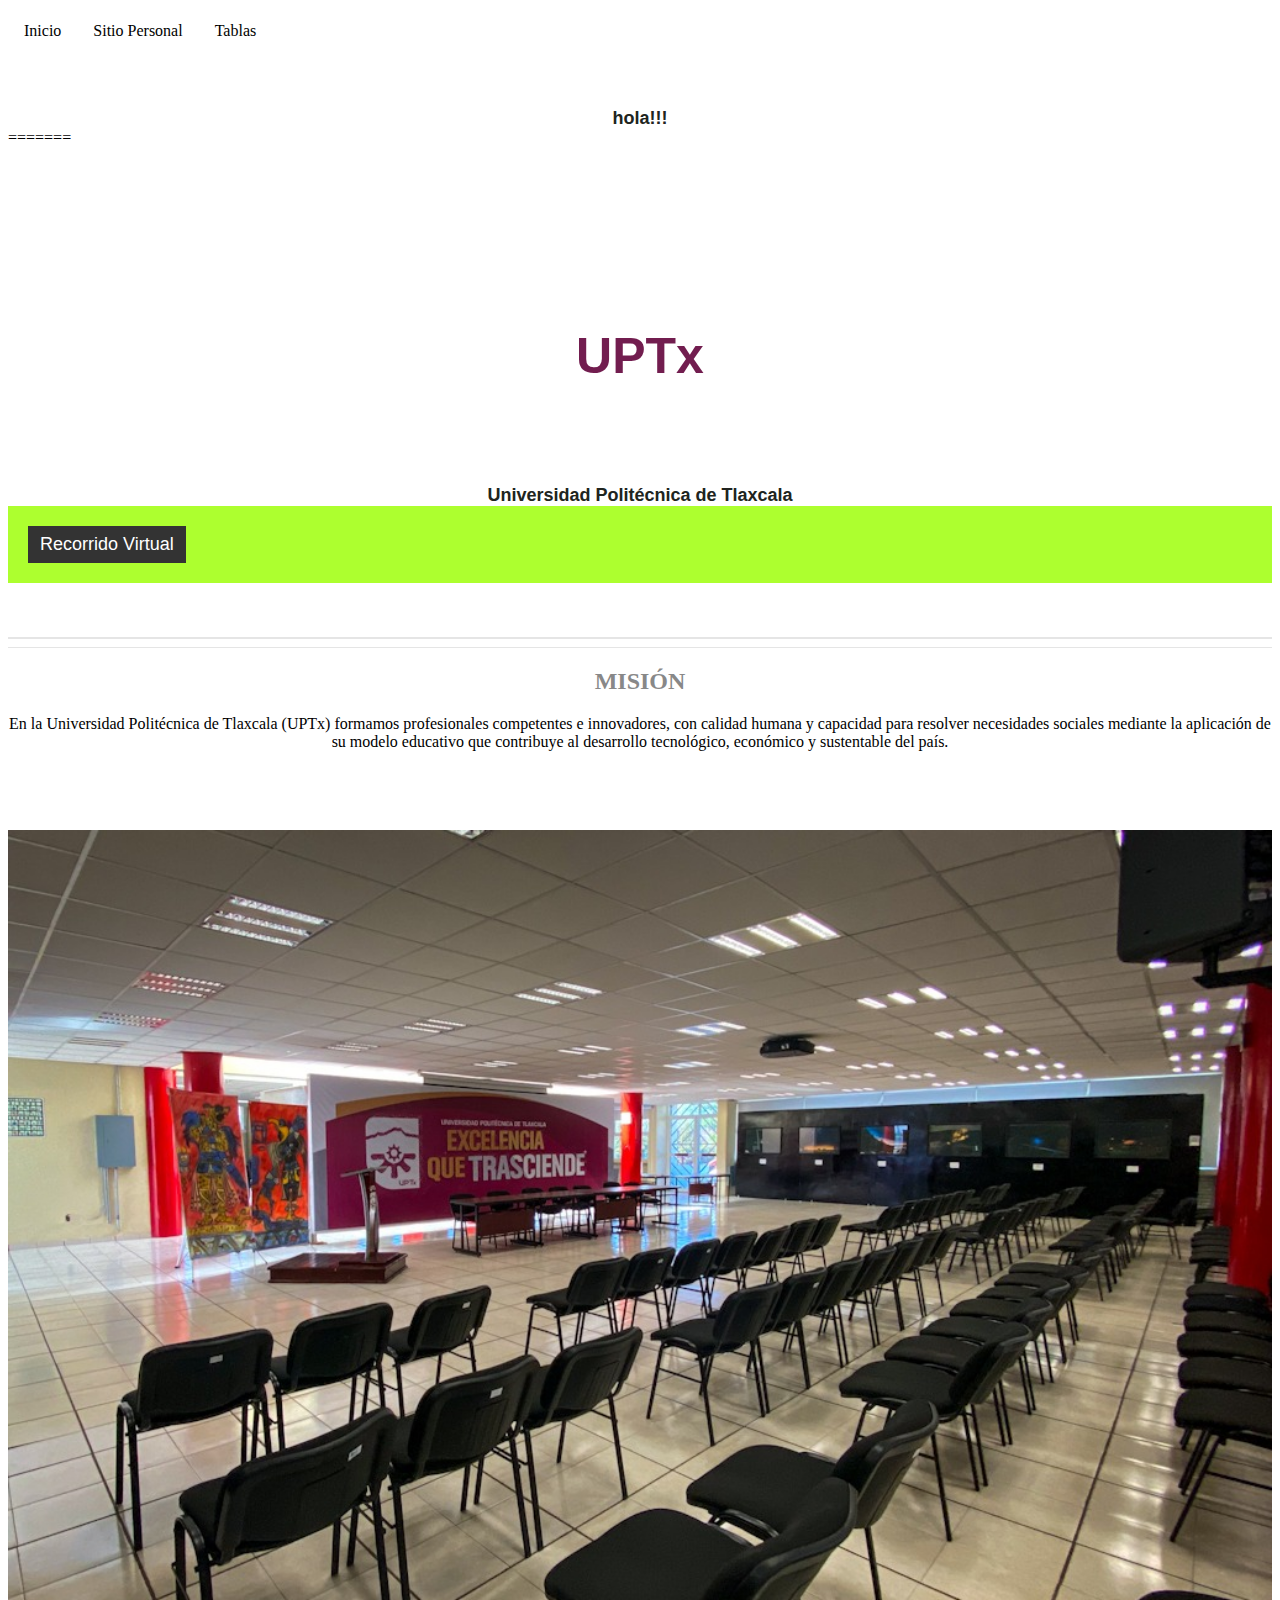
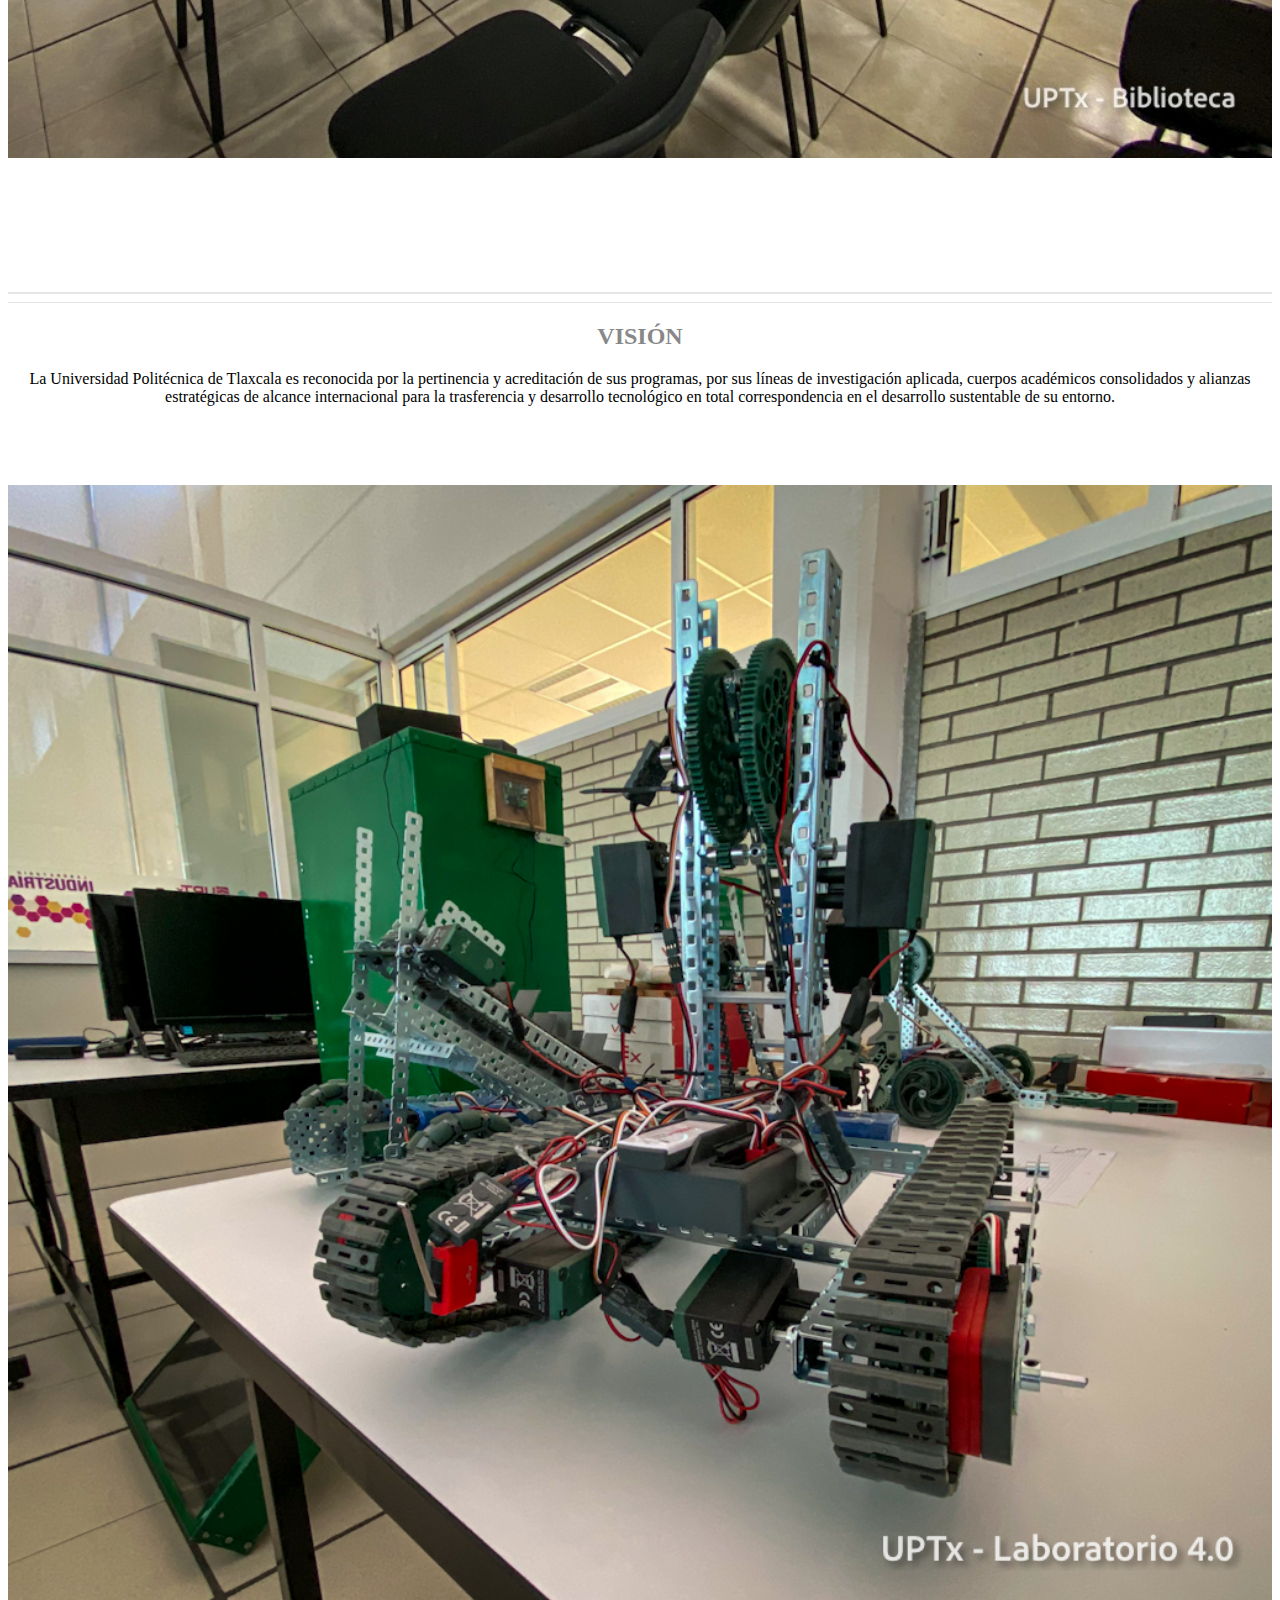
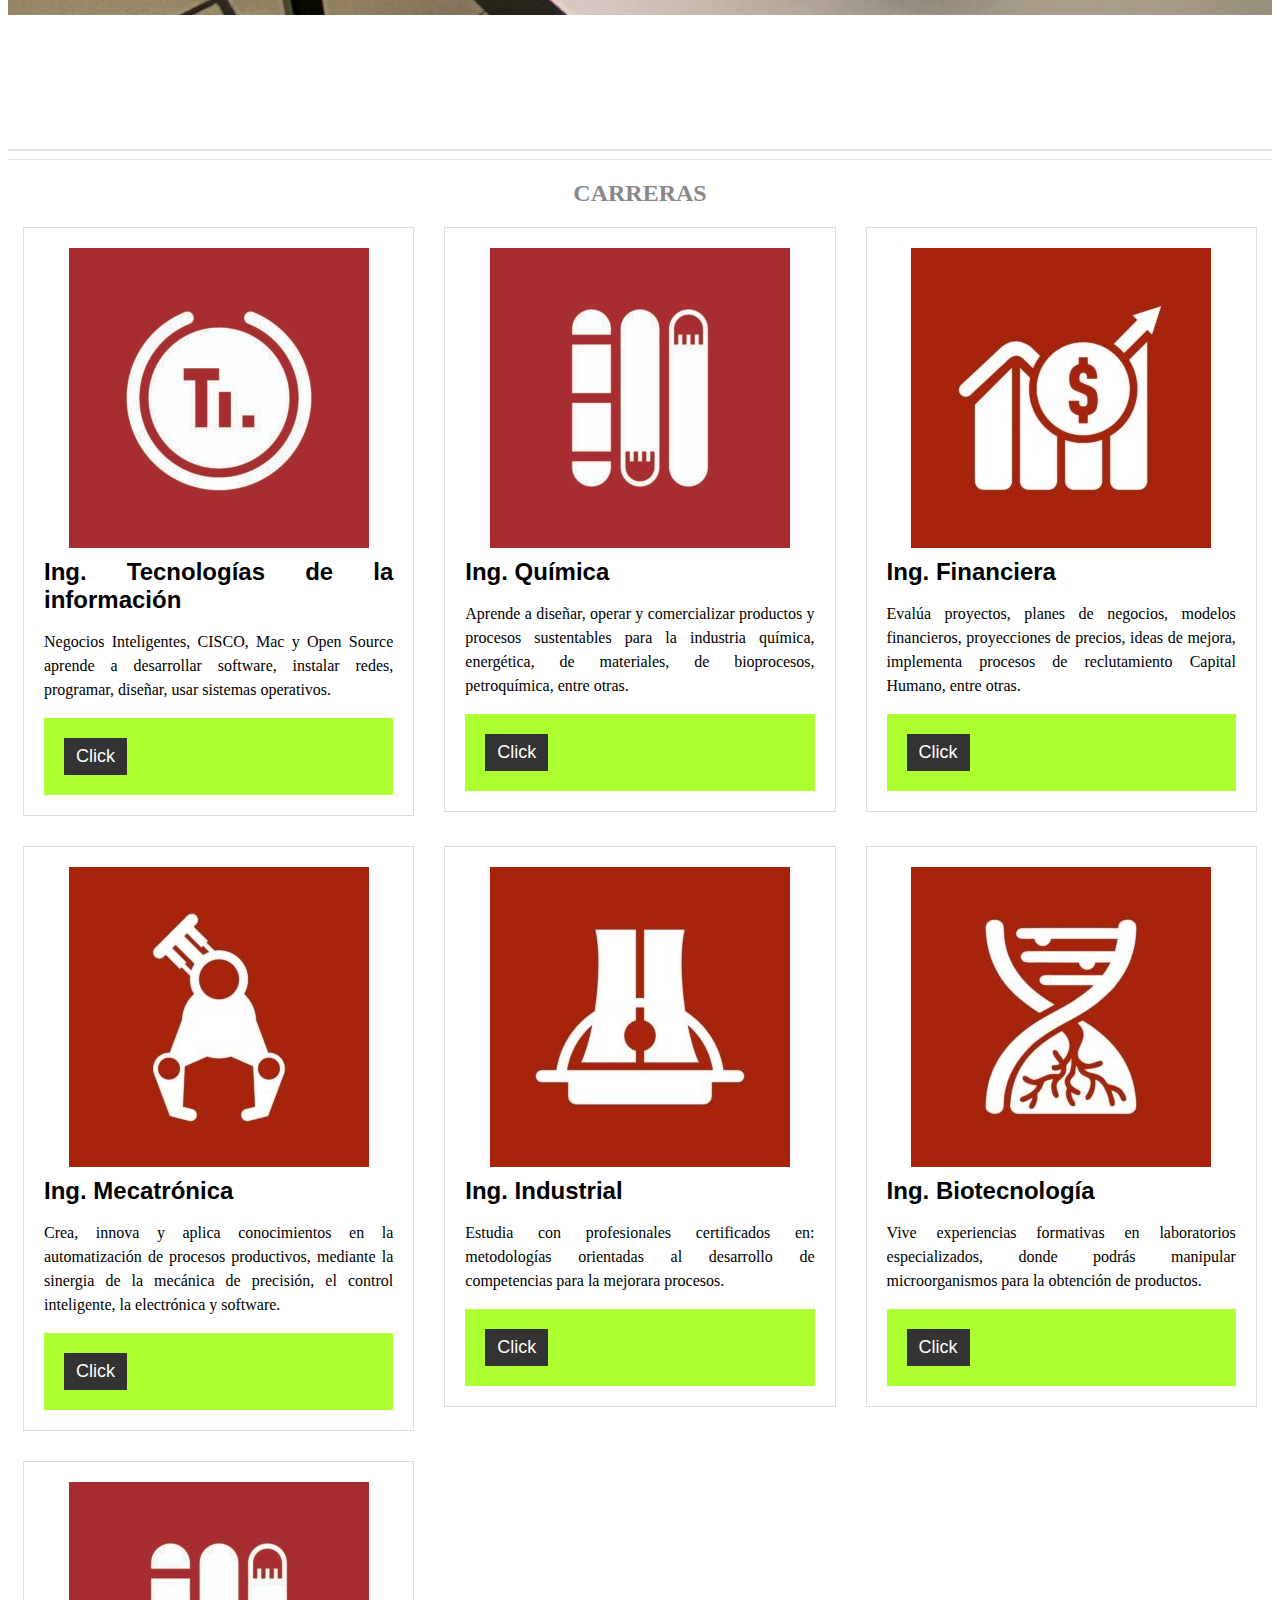
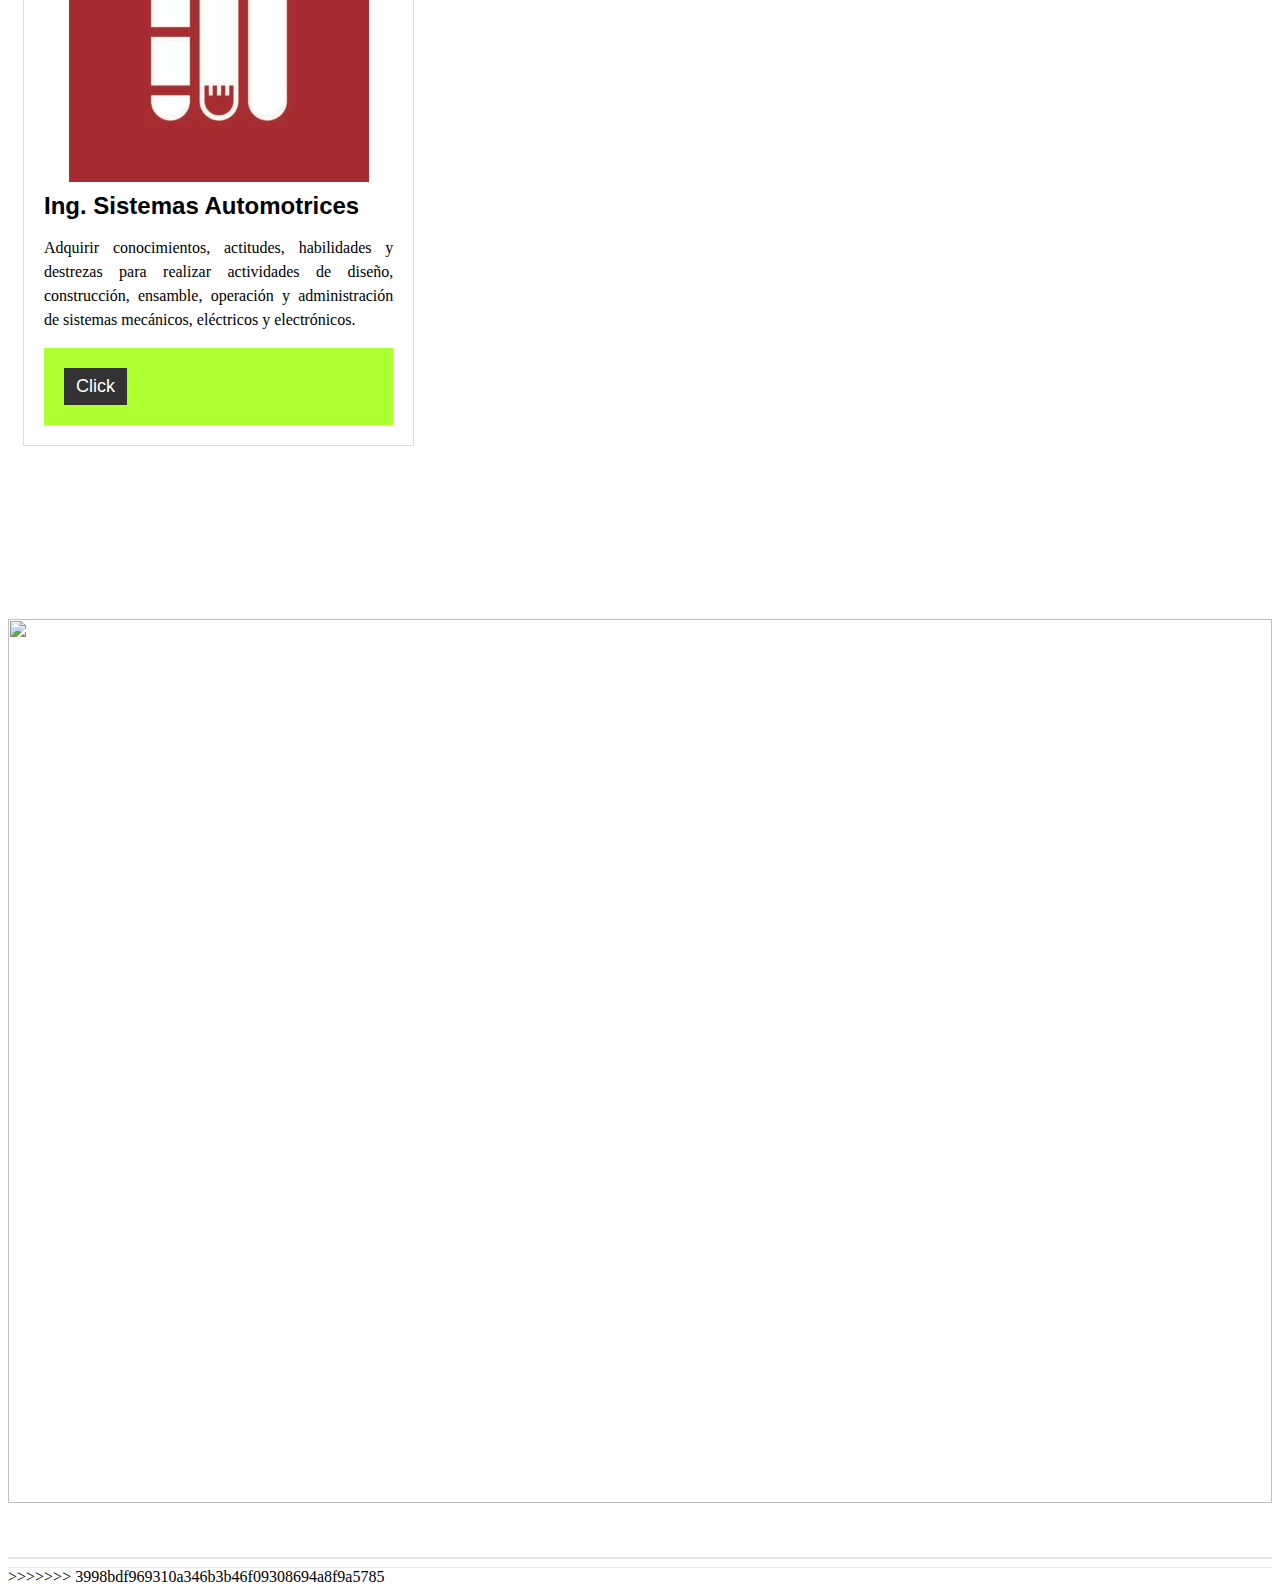
==== commit 34bdb200: "Merge branch 'master' of https://github.com/OscarMG9/Programacion-web" ====
--- a/index.html
+++ b/index.html
@@ -2,7 +2,7 @@
 <head>
     <meta charset="UTF-8">
     <meta name="viewport" content="width=device-width, initial-scale=1.0">
-    <link rel="stylesheet" href="/css/header.css">
+    <link rel="stylesheet" href="../Programacion-web/css/header.css">
     <title>Document</title>
 </head>
 <body>
@@ -18,4 +18,229 @@
 
     <h1>hola!!!</h1>  
 </body>
+=======
+<!DOCTYPE html>
+<html>
+    <head lang="es">
+        <meta charset="utf-8">
+        <title>Final</title>
+        <link rel="stylesheet" href="">
+		<link rel="stylesheet" href="./css/index.css" />
+		<link rel="icon" href="./img/imgforPersonalSite/RRR/UPTx.jpg">
+    	<link rel="stylesheet" href="../css/style.css">
+        <style> 
+
+	</style>
+	
+	<body>
+		<!-- Logo -->
+		<section id="header">
+			<div class="container">
+
+		<div> 
+			<h1 class="logo">UPTx</h1>
+			<div class="contenedor">
+		 </div>
+		 <div>
+			<h1>Universidad Politécnica de Tlaxcala </h1> 
+			<footer>
+				<ul class="actions">
+					<li><a href="https://www.youtube.com/watch?v=tQSozivp47A" target="_blank">Recorrido Virtual</a></li>
+
+				</ul>
+			</footer>
+		</section> </div> 
+		
+<div>
+						<header>
+							<h2> <strong>Misión</strong></h2>
+						</header>
+			
+							
+
+									<section>
+										<p><center>En la Universidad Politécnica de Tlaxcala (UPTx)  formamos profesionales
+											competentes e innovadores, con calidad humana y capacidad para resolver
+											necesidades sociales mediante la aplicación de su modelo educativo que
+											contribuye al desarrollo tecnológico, económico y sustentable del país.
+									</p></center>
+									<img id="imagen" src="./img/Pato/Imagen de WhatsApp 2023-10-31 a las 14.18.59_b01f1ee6.jpg"alt=""> 
+									</section>
+									<section id="header">
+										<div class="container">
+							</div>
+							<Header>
+								<h2> <strong>Visión</strong></h2>
+							</Header>
+							<div >
+									<section>
+
+										<p><center> La Universidad Politécnica de Tlaxcala es reconocida por la pertinencia y
+											acreditación de sus programas, por sus líneas de investigación aplicada,
+											cuerpos académicos consolidados y alianzas estratégicas de alcance
+											internacional para la trasferencia y desarrollo tecnológico en total
+											correspondencia en el desarrollo sustentable de su entorno.
+										</p></center>
+										<img id="imagen" src="./img/Pato/vision.jpg"alt=""> 
+									</section>
+									<section id="header">
+										<div class="container">
+							</div> 
+
+                            <Header>
+								<h2> <strong>Carreras</strong></h2>
+							</Header>
+							
+							<div class="row">
+								<div class="col-4 col-6-medium col-12-small">
+									<section class="box">
+										<a href="#" class="image featured"><img src="img\Pato\Imagen de WhatsApp 2023-10-31 a las 14.14.45_9ce1ddae.jpg" alt="" /></a>
+										<header>
+											<h3>Ing. Tecnologías de la información</h3>
+										</header>
+										<p>Negocios Inteligentes, CISCO, Mac y Open
+											Source aprende a desarrollar software,
+											instalar redes, programar, diseñar, usar
+											sistemas operativos.
+										</p>
+										<footer>
+											<ul class="actions">
+												<li><a href="https://uptlax.edu.mx/?page_id=39" target="_blank">Click</a></li>
+					
+											</ul>
+										</footer>
+									</section>
+								</div>
+
+								<div class="col-4 col-6-medium col-12-small">
+									<section class="box">
+										<a href="#" class="image featured"><img src="img\Pato\Imagen de WhatsApp 2023-10-31 a las 14.15.03_9b3c7c6f.jpg" alt="" /></a>
+										<header>
+											<h3>Ing. Química</h3>
+										</header>
+										<p>Aprende a diseñar, operar y comercializar
+											productos y procesos sustentables para la
+											industria química, energética, de materiales,
+											de bioprocesos, petroquímica, entre
+											otras.
+										</p>
+										<footer>
+											<ul class="actions">
+												<li><a href="https://uptlax.edu.mx/?page_id=35" target="_blank">Click</a></li>
+					
+											</ul>
+										</footer>
+									</section>
+								</div>
+								<div class="col-4 col-6-medium col-12-small">
+									<section class="box">
+										<a href="#" class="image featured"><img src="img\Pato\Imagen de WhatsApp 2023-10-31 a las 14.17.40_e86fd467.jpg" alt="" /></a>
+										<header>
+											<h3>Ing. Financiera</h3>
+										</header>
+										<p>Evalúa proyectos, planes de negocios,
+											modelos financieros, proyecciones de
+											precios, ideas de mejora, implementa
+											procesos de reclutamiento Capital Humano,
+											entre otras.
+										</p>
+										<footer>
+											<ul class="actions">
+												<li><a href="https://uptlax.edu.mx/?page_id=431" target="_blank">Click</a></li>
+					
+											</ul>
+										</footer>
+									</section>
+								</div>
+								<div class="col-4 col-6-medium col-12-small">
+									<section class="box">
+										<a href="#" class="image featured"><img src="img\Pato\Imagen de WhatsApp 2023-10-31 a las 14.15.06_1fa811fa.jpg" alt="" /></a>
+										<header>
+											<h3>Ing. Mecatrónica</h3>
+										</header>
+										<p>Crea, innova y aplica conocimientos en la
+											automatización de procesos productivos,
+											mediante la sinergia de la mecánica de
+											precisión, el control inteligente, la electrónica
+											y software.
+										</p>
+										<footer>
+											<ul class="actions">
+												<li><a href="https://uptlax.edu.mx/?page_id=47" target="_blank">Click</a></li>
+					
+											</ul>
+										</footer>
+									</section>
+								</div>
+								<div class="col-4 col-6-medium col-12-small">
+									<section class="box">
+										<a href="#" class="image featured"><img src="img\Pato\Imagen de WhatsApp 2023-10-31 a las 14.15.13_5445c918.jpg" alt="" /></a>
+										<header>
+											<h3>Ing. Industrial</h3>
+										</header>
+										<p>Estudia con profesionales certificados en: 
+											metodologías orientadas al desarrollo de
+											 competencias para la mejorara procesos.</p>
+										<footer>
+											<ul class="actions">
+												<li><a href="https://uptlax.edu.mx/?page_id=712" target="_blank">Click</a></li>
+					
+											</ul>
+										</footer>
+									</section>
+								</div>
+								<div class="col-4 col-6-medium col-12-small">
+									<section class="box">
+										<a href="#" class="image featured"><img src="img\Pato\Imagen de WhatsApp 2023-10-31 a las 14.18.01_a89bed08.jpg" alt="" /></a>
+										<header>
+											<h3>Ing. Biotecnología</h3>
+										</header>
+										<p>Vive experiencias formativas en  laboratorios
+											 especializados, donde podrás manipular microorganismos para la obtención
+											  de productos.</p>
+										<footer>
+											<ul class="actions">
+												<li><a href="https://uptlax.edu.mx/?page_id=33" target="_blank">Click</a></li>
+					
+											</ul>
+										</footer>
+									</section>
+								</div>
+							</div>
+						</section>
+						<div class="col-4 col-6-medium col-12-small">
+							<section class="box">
+								<a href="#" class="image featured"><img src="img\Pato\Imagen de WhatsApp 2023-10-31 a las 14.15.03_9b3c7c6f.jpg" alt="" /></a>
+								<header>
+									<h3> Ing. Sistemas Automotrices</h3>
+								</header>
+								<p>Adquirir conocimientos, actitudes,
+									 habilidades y destrezas para realizar 
+									 actividades de diseño, construcción,
+									  ensamble, operación y administración de
+									   sistemas mecánicos, eléctricos 
+									   y electrónicos.</p>
+								<footer>
+									<ul class="actions">
+										<li><a href="https://uptlax.edu.mx/?page_id=7484" target="_blank">Click</a></li>
+			
+									</ul>
+								</footer>
+							</section>
+						</div>
+					</div>
+				</section>
+
+
+				</div>
+
+										<section id="header">
+											<div class="container">
+												<img id="imagen" src=""alt=""> 
+
+											</section>
+								</div>
+
+	</body>
+>>>>>>> 3998bdf969310a346b3b46f09308694a8f9a5785
 </html>--- a/css/index.css
+++ b/css/index.css
@@ -0,0 +1,103 @@
+#imagen{
+    margin-top: 5%;
+    width:100% ;
+    text-align: center;
+    
+}
+.logo{
+  
+    text-align: center;
+    color: rgb(114, 29, 79);
+    font-size:50px;
+    width: 40%;
+    margin: 0px 30%;
+    
+}
+.contenedor{
+    text-align: center;
+  }
+
+  h1{
+    font-weight: 600;
+    text-align: center;
+    color: rgb(150, 110, 133);
+    font-size:18px;
+    width: 40%;
+    margin: 0px 30%;
+  }
+  #header {
+    position: relative;
+    position: relative;
+    background: #fff;
+    text-align: center;
+}
+#header > .container {
+    padding: 5em 0 4em 0;
+    border-bottom: solid 1px #e5e5e5;
+    box-shadow: inset 0px -8px 0px 0px #fff, inset 0px -10px 0px 0px #e5e5e5;
+}
+h2{
+    font-weight: 600;
+	text-transform: uppercase;
+	color: #888;
+    text-align: center;
+}
+.row {
+    display: flex;
+    flex-wrap: wrap;
+  }
+  
+  .col-4 {
+    flex-basis: 33.33%;
+    max-width: 33.33%;
+    padding: 0 15px; 
+    box-sizing: border-box; 
+    margin-bottom: 30px; 
+  }
+  
+
+  .row > .col-4:nth-child(7) {
+    flex-basis: 100%; 
+    max-width: 100%;
+    margin-bottom: 0; 
+  }
+  
+  .box {
+    border: 1px solid #ddd; 
+    padding: 20px; 
+    text-align: center; 
+  }
+  
+  .image {
+    display: block;
+    max-width: 100%;
+    height: auto;
+  }
+  
+  h3 {
+    font-size: 1.5em; 
+    margin: 10px 0; 
+  }
+  
+  p {
+    line-height: 1.5; 
+  }
+  
+  ul.actions {
+    list-style: none; 
+    padding: 0; 
+    margin: 0; 
+  }
+  
+  ul.actions li {
+    display: inline; 
+    margin-right: 10px; 
+  }
+  
+  ul.actions li a {
+    display: inline-block;
+    padding: 8px 12px;
+    background: #333;
+    color: #fff;
+    text-decoration: none;
+  }--- a/css/style.css
+++ b/css/style.css
@@ -0,0 +1,79 @@
+h1{
+    padding-top: 100px;
+    text-align: center;
+    color: rgb(32, 36, 32);
+    font-family:'Franklin Gothic Medium', 'Arial Narrow', Arial, sans-serif;
+}
+
+#titulo1 {
+    padding-top: 100px;
+    text-align: center;
+    color: rgb(231, 241, 231);
+    font-family:'Franklin Gothic Medium', 'Arial Narrow', Arial, sans-serif;
+}
+
+h3 {
+    text-align: justify;
+    color: black;
+    font-family: 'Franklin Gothic Medium', 'Arial Narrow', Arial, sans-serif;
+}
+
+p{
+    text-align: justify;
+}
+
+/*Estilos Menu de navegacion, Paco*/
+
+.menu{
+    margin-top: 0;
+    padding-top: 0;
+    overflow: hidden;
+    position: fixed;
+    width: 100%;
+}
+ul{
+    background: greenyellow;
+    
+    font-size: large;
+    font-family: Arial, Helvetica, sans-serif;
+    list-style-type: none;
+    padding: 0px;
+    margin: 0px;
+    overflow: hidden;
+}
+
+li{
+    margin: 10px;
+    padding: 10px;
+    float: left;
+}
+
+nav a {
+    float: left;
+    display: block;
+    color: black;
+    text-align: center;
+    padding: 14px 16px;
+    text-decoration: none;
+}
+
+nav a:hover {
+    background-color: #ddd;
+    color: white;
+}
+
+/*Barra navegación*/
+
+/* Boton */
+
+#boton{
+    height: 30px;
+    width: 60;
+}
+
+/* Fondo del body de sitio personal */
+.fondo {
+    background-image: url("../img/fondoSitioPersonal.jpg");
+    background-repeat: no-repeat;
+    background-size: cover;
+}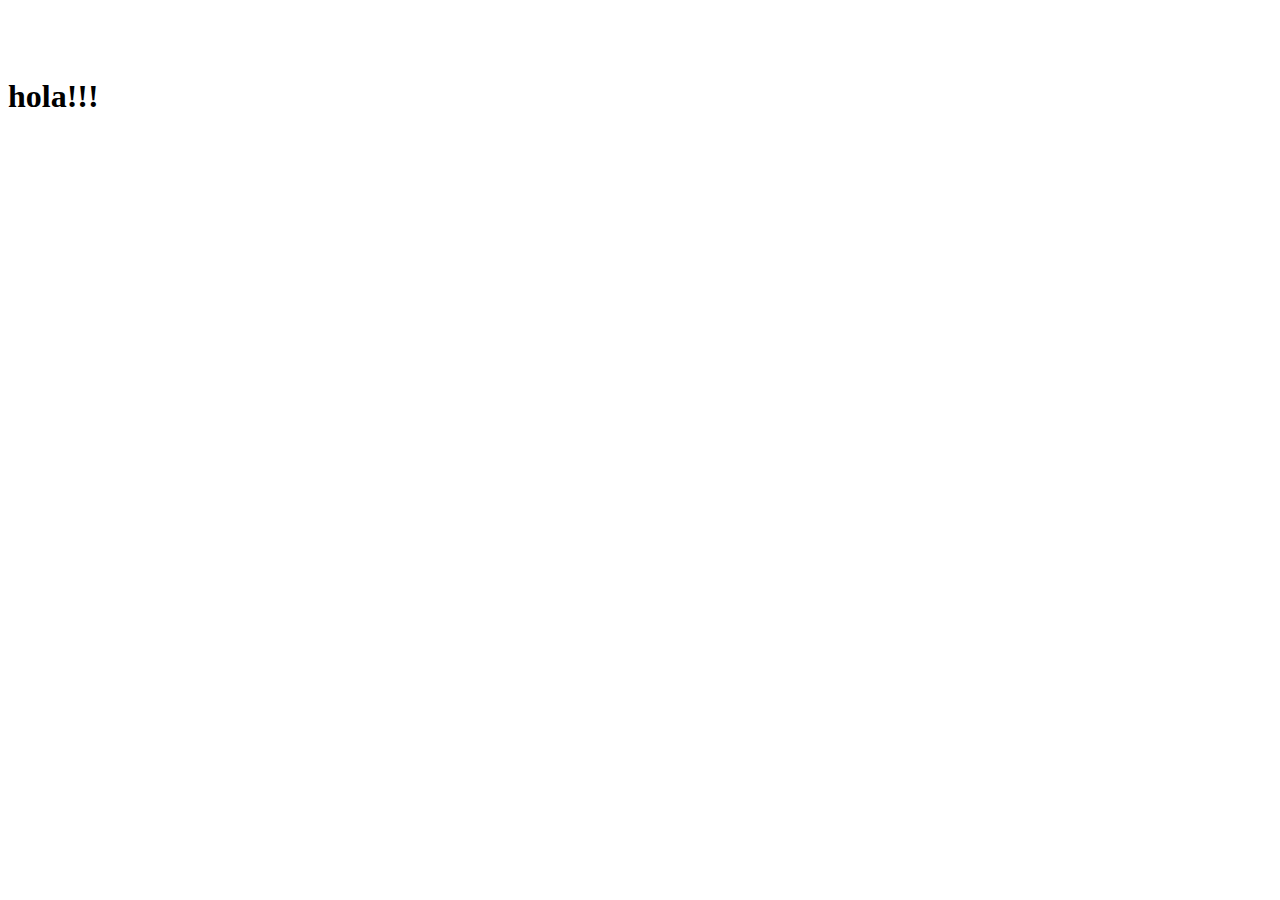
==== commit a36aab11: "Revert "Merge branch 'master' of https://github.com/OscarMG9/Programacion-web"" ====
--- a/index.html
+++ b/index.html
@@ -2,7 +2,7 @@
 <head>
     <meta charset="UTF-8">
     <meta name="viewport" content="width=device-width, initial-scale=1.0">
-    <link rel="stylesheet" href="../Programacion-web/css/header.css">
+    <link rel="stylesheet" href="/css/header.css">
     <title>Document</title>
 </head>
 <body>
@@ -18,229 +18,4 @@
 
     <h1>hola!!!</h1>  
 </body>
-=======
-<!DOCTYPE html>
-<html>
-    <head lang="es">
-        <meta charset="utf-8">
-        <title>Final</title>
-        <link rel="stylesheet" href="">
-		<link rel="stylesheet" href="./css/index.css" />
-		<link rel="icon" href="./img/imgforPersonalSite/RRR/UPTx.jpg">
-    	<link rel="stylesheet" href="../css/style.css">
-        <style> 
-
-	</style>
-	
-	<body>
-		<!-- Logo -->
-		<section id="header">
-			<div class="container">
-
-		<div> 
-			<h1 class="logo">UPTx</h1>
-			<div class="contenedor">
-		 </div>
-		 <div>
-			<h1>Universidad Politécnica de Tlaxcala </h1> 
-			<footer>
-				<ul class="actions">
-					<li><a href="https://www.youtube.com/watch?v=tQSozivp47A" target="_blank">Recorrido Virtual</a></li>
-
-				</ul>
-			</footer>
-		</section> </div> 
-		
-<div>
-						<header>
-							<h2> <strong>Misión</strong></h2>
-						</header>
-			
-							
-
-									<section>
-										<p><center>En la Universidad Politécnica de Tlaxcala (UPTx)  formamos profesionales
-											competentes e innovadores, con calidad humana y capacidad para resolver
-											necesidades sociales mediante la aplicación de su modelo educativo que
-											contribuye al desarrollo tecnológico, económico y sustentable del país.
-									</p></center>
-									<img id="imagen" src="./img/Pato/Imagen de WhatsApp 2023-10-31 a las 14.18.59_b01f1ee6.jpg"alt=""> 
-									</section>
-									<section id="header">
-										<div class="container">
-							</div>
-							<Header>
-								<h2> <strong>Visión</strong></h2>
-							</Header>
-							<div >
-									<section>
-
-										<p><center> La Universidad Politécnica de Tlaxcala es reconocida por la pertinencia y
-											acreditación de sus programas, por sus líneas de investigación aplicada,
-											cuerpos académicos consolidados y alianzas estratégicas de alcance
-											internacional para la trasferencia y desarrollo tecnológico en total
-											correspondencia en el desarrollo sustentable de su entorno.
-										</p></center>
-										<img id="imagen" src="./img/Pato/vision.jpg"alt=""> 
-									</section>
-									<section id="header">
-										<div class="container">
-							</div> 
-
-                            <Header>
-								<h2> <strong>Carreras</strong></h2>
-							</Header>
-							
-							<div class="row">
-								<div class="col-4 col-6-medium col-12-small">
-									<section class="box">
-										<a href="#" class="image featured"><img src="img\Pato\Imagen de WhatsApp 2023-10-31 a las 14.14.45_9ce1ddae.jpg" alt="" /></a>
-										<header>
-											<h3>Ing. Tecnologías de la información</h3>
-										</header>
-										<p>Negocios Inteligentes, CISCO, Mac y Open
-											Source aprende a desarrollar software,
-											instalar redes, programar, diseñar, usar
-											sistemas operativos.
-										</p>
-										<footer>
-											<ul class="actions">
-												<li><a href="https://uptlax.edu.mx/?page_id=39" target="_blank">Click</a></li>
-					
-											</ul>
-										</footer>
-									</section>
-								</div>
-
-								<div class="col-4 col-6-medium col-12-small">
-									<section class="box">
-										<a href="#" class="image featured"><img src="img\Pato\Imagen de WhatsApp 2023-10-31 a las 14.15.03_9b3c7c6f.jpg" alt="" /></a>
-										<header>
-											<h3>Ing. Química</h3>
-										</header>
-										<p>Aprende a diseñar, operar y comercializar
-											productos y procesos sustentables para la
-											industria química, energética, de materiales,
-											de bioprocesos, petroquímica, entre
-											otras.
-										</p>
-										<footer>
-											<ul class="actions">
-												<li><a href="https://uptlax.edu.mx/?page_id=35" target="_blank">Click</a></li>
-					
-											</ul>
-										</footer>
-									</section>
-								</div>
-								<div class="col-4 col-6-medium col-12-small">
-									<section class="box">
-										<a href="#" class="image featured"><img src="img\Pato\Imagen de WhatsApp 2023-10-31 a las 14.17.40_e86fd467.jpg" alt="" /></a>
-										<header>
-											<h3>Ing. Financiera</h3>
-										</header>
-										<p>Evalúa proyectos, planes de negocios,
-											modelos financieros, proyecciones de
-											precios, ideas de mejora, implementa
-											procesos de reclutamiento Capital Humano,
-											entre otras.
-										</p>
-										<footer>
-											<ul class="actions">
-												<li><a href="https://uptlax.edu.mx/?page_id=431" target="_blank">Click</a></li>
-					
-											</ul>
-										</footer>
-									</section>
-								</div>
-								<div class="col-4 col-6-medium col-12-small">
-									<section class="box">
-										<a href="#" class="image featured"><img src="img\Pato\Imagen de WhatsApp 2023-10-31 a las 14.15.06_1fa811fa.jpg" alt="" /></a>
-										<header>
-											<h3>Ing. Mecatrónica</h3>
-										</header>
-										<p>Crea, innova y aplica conocimientos en la
-											automatización de procesos productivos,
-											mediante la sinergia de la mecánica de
-											precisión, el control inteligente, la electrónica
-											y software.
-										</p>
-										<footer>
-											<ul class="actions">
-												<li><a href="https://uptlax.edu.mx/?page_id=47" target="_blank">Click</a></li>
-					
-											</ul>
-										</footer>
-									</section>
-								</div>
-								<div class="col-4 col-6-medium col-12-small">
-									<section class="box">
-										<a href="#" class="image featured"><img src="img\Pato\Imagen de WhatsApp 2023-10-31 a las 14.15.13_5445c918.jpg" alt="" /></a>
-										<header>
-											<h3>Ing. Industrial</h3>
-										</header>
-										<p>Estudia con profesionales certificados en: 
-											metodologías orientadas al desarrollo de
-											 competencias para la mejorara procesos.</p>
-										<footer>
-											<ul class="actions">
-												<li><a href="https://uptlax.edu.mx/?page_id=712" target="_blank">Click</a></li>
-					
-											</ul>
-										</footer>
-									</section>
-								</div>
-								<div class="col-4 col-6-medium col-12-small">
-									<section class="box">
-										<a href="#" class="image featured"><img src="img\Pato\Imagen de WhatsApp 2023-10-31 a las 14.18.01_a89bed08.jpg" alt="" /></a>
-										<header>
-											<h3>Ing. Biotecnología</h3>
-										</header>
-										<p>Vive experiencias formativas en  laboratorios
-											 especializados, donde podrás manipular microorganismos para la obtención
-											  de productos.</p>
-										<footer>
-											<ul class="actions">
-												<li><a href="https://uptlax.edu.mx/?page_id=33" target="_blank">Click</a></li>
-					
-											</ul>
-										</footer>
-									</section>
-								</div>
-							</div>
-						</section>
-						<div class="col-4 col-6-medium col-12-small">
-							<section class="box">
-								<a href="#" class="image featured"><img src="img\Pato\Imagen de WhatsApp 2023-10-31 a las 14.15.03_9b3c7c6f.jpg" alt="" /></a>
-								<header>
-									<h3> Ing. Sistemas Automotrices</h3>
-								</header>
-								<p>Adquirir conocimientos, actitudes,
-									 habilidades y destrezas para realizar 
-									 actividades de diseño, construcción,
-									  ensamble, operación y administración de
-									   sistemas mecánicos, eléctricos 
-									   y electrónicos.</p>
-								<footer>
-									<ul class="actions">
-										<li><a href="https://uptlax.edu.mx/?page_id=7484" target="_blank">Click</a></li>
-			
-									</ul>
-								</footer>
-							</section>
-						</div>
-					</div>
-				</section>
-
-
-				</div>
-
-										<section id="header">
-											<div class="container">
-												<img id="imagen" src=""alt=""> 
-
-											</section>
-								</div>
-
-	</body>
->>>>>>> 3998bdf969310a346b3b46f09308694a8f9a5785
 </html>--- a/css/header.css
+++ b/css/header.css
@@ -0,0 +1,35 @@
+/*menu de navegacion (Header)*/
+
+body{
+    padding-top: 70px;
+}
+
+header {
+    position: fixed;
+    width: 70%;
+    top: 0;
+    background-color: transparent;
+    text-align: center;
+    width: 25%;
+    height: 20%;
+}
+
+nav {
+    width: auto;
+    height: auto;
+    display: flex;
+    justify-content: center;
+    padding: 20px 0;
+    
+}
+
+#a {
+    color: white;
+    text-decoration: none;
+    margin: 0 20px;
+    font-size: 24px;
+    height: auto;
+    
+}
+
+/**/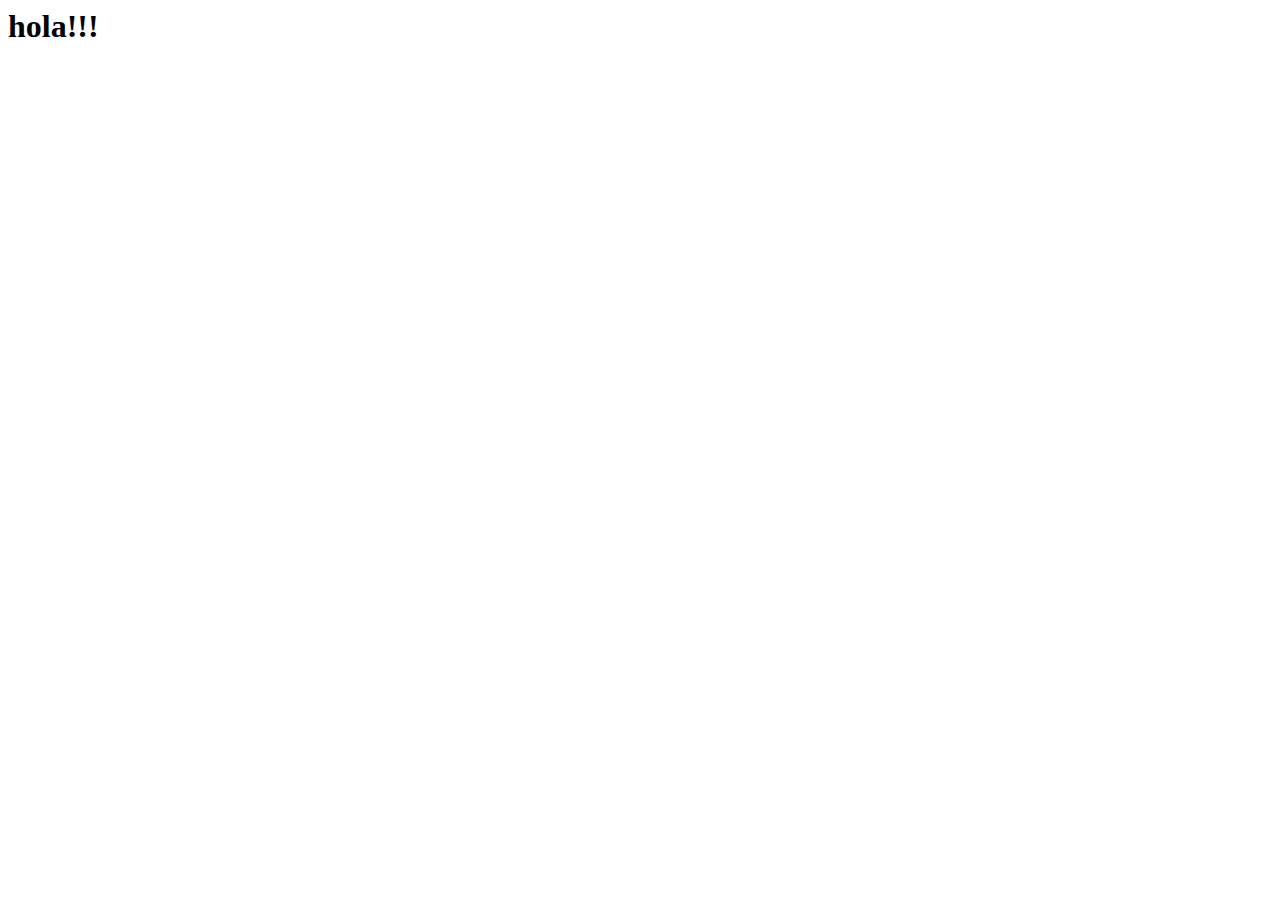
==== commit 49b598b2: "Revert "Header en todas las paginas"" ====
--- a/index.html
+++ b/index.html
@@ -2,20 +2,9 @@
 <head>
     <meta charset="UTF-8">
     <meta name="viewport" content="width=device-width, initial-scale=1.0">
-    <link rel="stylesheet" href="/css/header.css">
     <title>Document</title>
 </head>
 <body>
-
-    <!--Header-->
-    <header>
-        <nav>
-            <a id="a" href="/index.html">Inicio</a>
-            <a id="a" href="/html/SitioPersonal.html">Sitio Personal</a>
-            <a id="a" href="/tablas/tables_activities.html">Tablas</a>
-        </nav>
-     </header>
-
     <h1>hola!!!</h1>  
 </body>
 </html>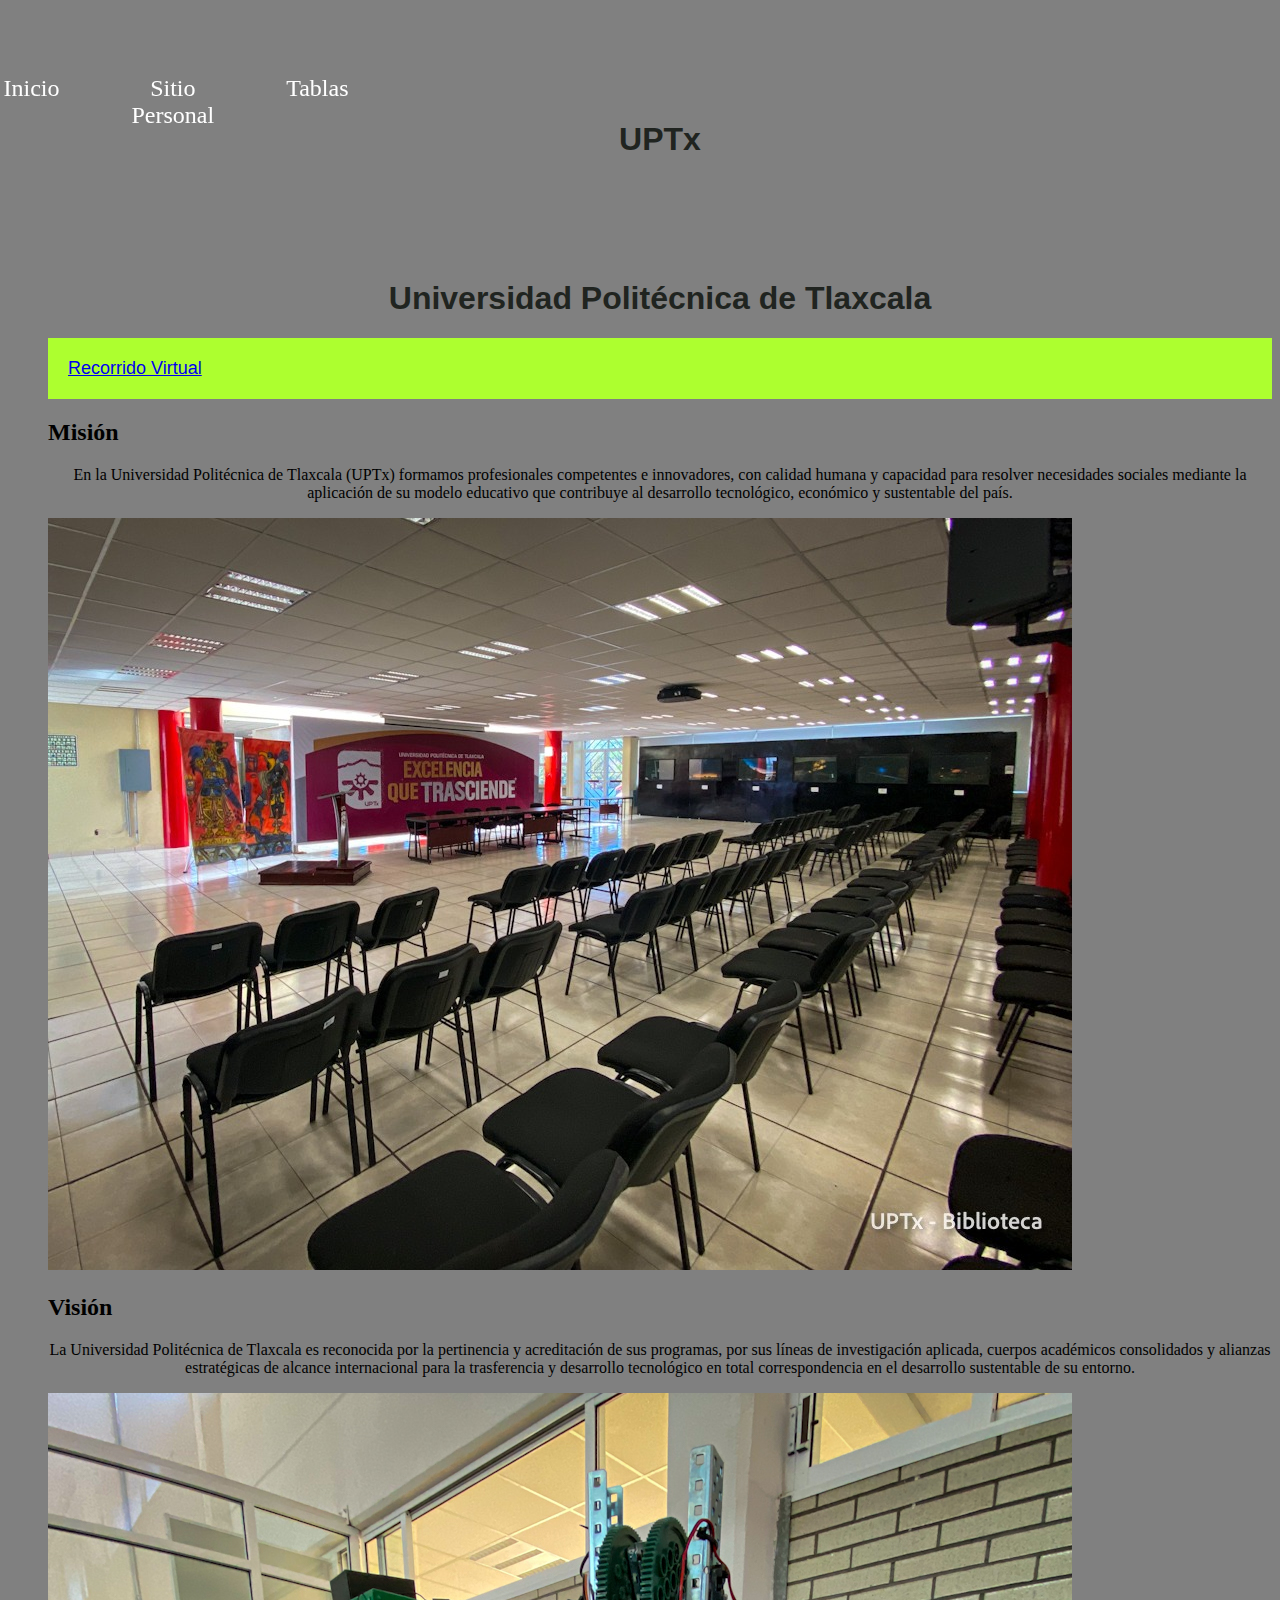
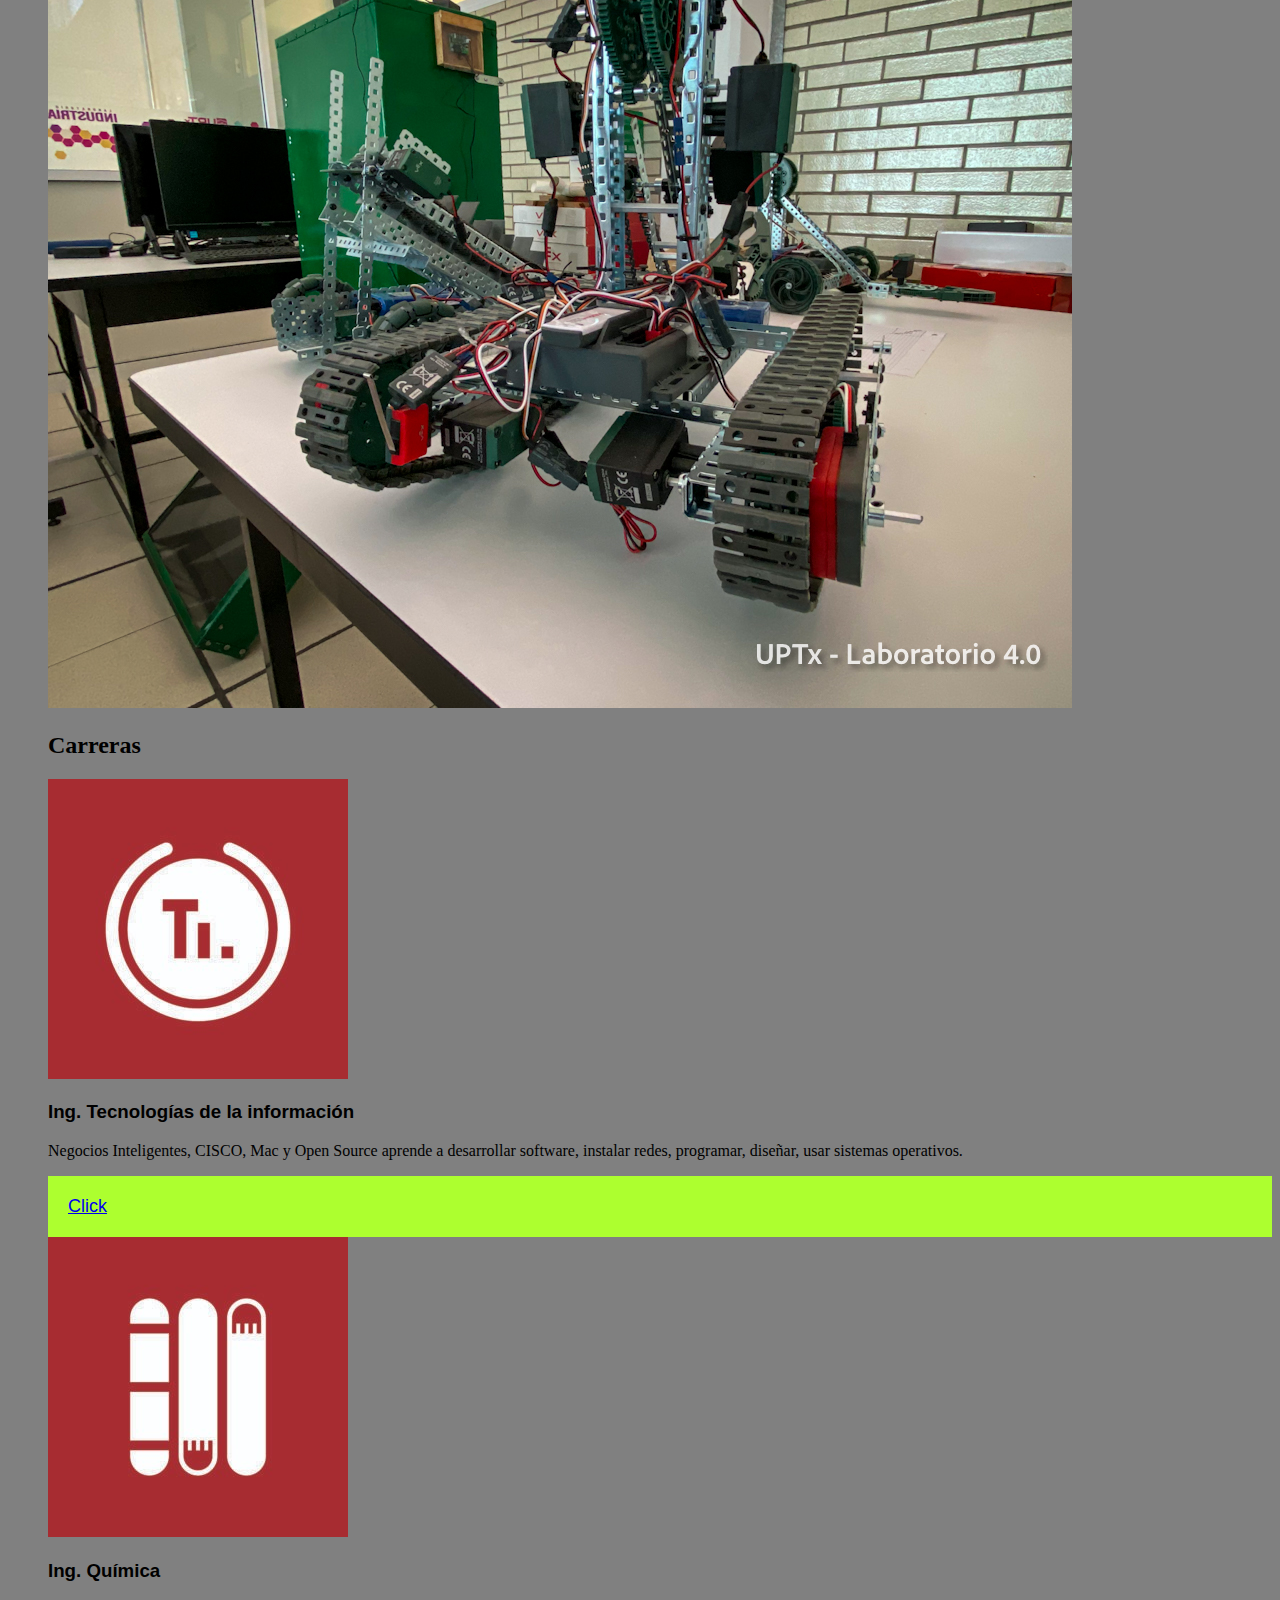
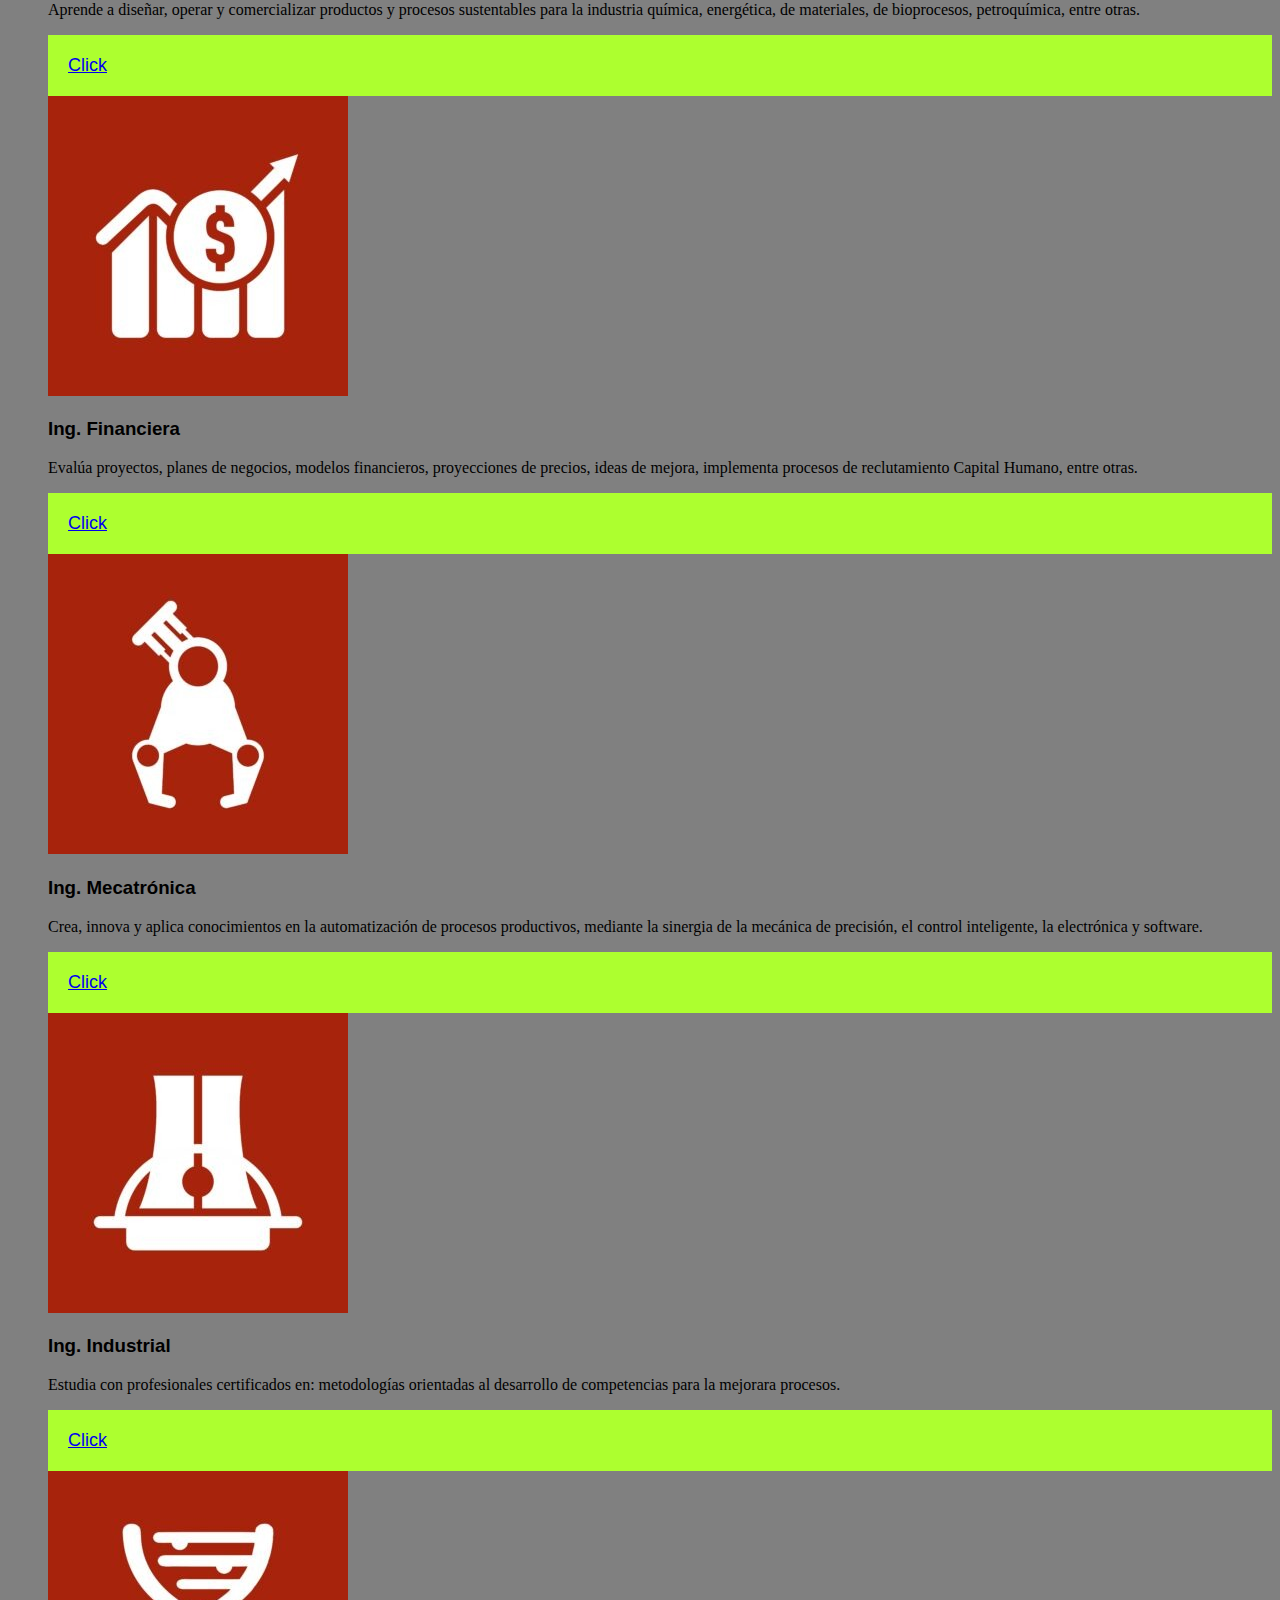
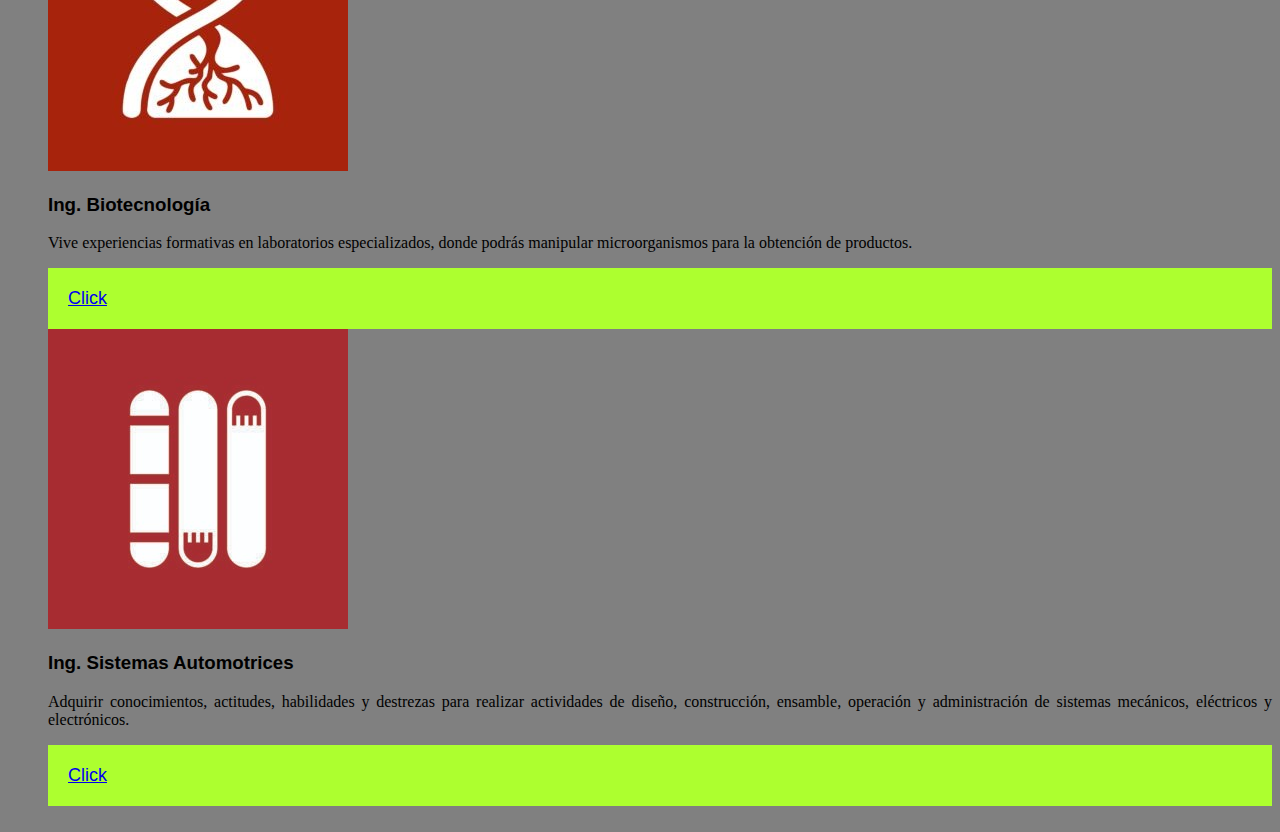
==== commit d7b8ac41: "chido" ====
--- a/index.html
+++ b/index.html
@@ -1,10 +1,234 @@
-<html lang="en">
-<head>
-    <meta charset="UTF-8">
-    <meta name="viewport" content="width=device-width, initial-scale=1.0">
-    <title>Document</title>
-</head>
-<body>
-    <h1>hola!!!</h1>  
-</body>
+<!DOCTYPE html>
+<html>
+    <head lang="es">
+        <meta charset="utf-8">
+        <title>Final</title>
+		<link rel="icon" href="./img/imgforPersonalSite/RRR/UPTx.jpg">
+    	<link rel="stylesheet" href="../css/style.css">
+		<link rel="stylesheet" href="/css/header.css">
+
+        <style> 
+
+	</style>
+	
+	<body>
+
+		<header id="headmenu">
+			<nav id="nav">
+				<a id="a" href="/index.html">Inicio</a>
+				<a id="a" href="/html/SitioPersonal.html">Sitio Personal</a>
+				<a id="a" href="/tablas/tables_activities.html">Tablas</a>
+			</nav>
+		 </header>
+	
+
+		<!-- Logo -->
+		<section id="header">
+			<div class="container">
+
+		<div> 
+			<h1 class="logo">UPTx</h1>
+			<div class="contenedor">
+		 </div>
+		 <div>
+			<h1>Universidad Politécnica de Tlaxcala </h1> 
+			<footer>
+				<ul class="actions">
+					<li><a href="https://www.youtube.com/watch?v=tQSozivp47A" target="_blank">Recorrido Virtual</a></li>
+
+				</ul>
+			</footer>
+		</section> </div> 
+		
+<div>
+						<header>
+							<h2> <strong>Misión</strong></h2>
+						</header>
+			
+							
+
+									<section>
+										<p><center>En la Universidad Politécnica de Tlaxcala (UPTx)  formamos profesionales
+											competentes e innovadores, con calidad humana y capacidad para resolver
+											necesidades sociales mediante la aplicación de su modelo educativo que
+											contribuye al desarrollo tecnológico, económico y sustentable del país.
+									</p></center>
+									<img id="imagen" src="/img/index/mision.jpeg"alt="">  
+									</section>
+									<section id="header">
+										<div class="container">
+							</div>
+							<Header>
+								<h2> <strong>Visión</strong></h2>
+							</Header>
+							<div >
+									<section>
+
+										<p><center> La Universidad Politécnica de Tlaxcala es reconocida por la pertinencia y
+											acreditación de sus programas, por sus líneas de investigación aplicada,
+											cuerpos académicos consolidados y alianzas estratégicas de alcance
+											internacional para la trasferencia y desarrollo tecnológico en total
+											correspondencia en el desarrollo sustentable de su entorno.
+										</p></center>
+										<img id="imagen" src="/img/index/vision.jpg"alt="">  
+									</section>
+									<section id="header">
+										<div class="container">
+							</div> 
+
+                            <Header>
+								<h2> <strong>Carreras</strong></h2>
+							</Header>
+							
+							<div class="row">
+								<div class="col-4 col-6-medium col-12-small">
+									<section class="box">
+										<a href="#" class="image featured"><img src="/img/index/ti.jpeg" alt="" /></a>
+										<header>
+											<h3>Ing. Tecnologías de la información</h3>
+										</header>
+										<p>Negocios Inteligentes, CISCO, Mac y Open
+											Source aprende a desarrollar software,
+											instalar redes, programar, diseñar, usar
+											sistemas operativos.
+										</p>
+										<footer>
+											<ul class="actions">
+												<li><a href="https://uptlax.edu.mx/?page_id=39" target="_blank">Click</a></li>
+					
+											</ul>
+										</footer>
+									</section>
+								</div>
+
+								<div class="col-4 col-6-medium col-12-small">
+									<section class="box">
+										<a href="#" class="image featured"><img src="/img/index/quimica.jpeg" alt="" /></a>
+										<header>
+											<h3>Ing. Química</h3>
+										</header>
+										<p>Aprende a diseñar, operar y comercializar
+											productos y procesos sustentables para la
+											industria química, energética, de materiales,
+											de bioprocesos, petroquímica, entre
+											otras.
+										</p>
+										<footer>
+											<ul class="actions">
+												<li><a href="https://uptlax.edu.mx/?page_id=35" target="_blank">Click</a></li>
+					
+											</ul>
+										</footer>
+									</section>
+								</div>
+								<div class="col-4 col-6-medium col-12-small">
+									<section class="box">
+										<a href="#" class="image featured"><img src="/img/index/fina.jpeg" alt="" /></a>
+										<header>
+											<h3>Ing. Financiera</h3>
+										</header>
+										<p>Evalúa proyectos, planes de negocios,
+											modelos financieros, proyecciones de
+											precios, ideas de mejora, implementa
+											procesos de reclutamiento Capital Humano,
+											entre otras.
+										</p>
+										<footer>
+											<ul class="actions">
+												<li><a href="https://uptlax.edu.mx/?page_id=431" target="_blank">Click</a></li>
+					
+											</ul>
+										</footer>
+									</section>
+								</div>
+								<div class="col-4 col-6-medium col-12-small">
+									<section class="box">
+										<a href="#" class="image featured"><img src="/img/index/meca.jpeg" alt="" /></a>
+										<header>
+											<h3>Ing. Mecatrónica</h3>
+										</header>
+										<p>Crea, innova y aplica conocimientos en la
+											automatización de procesos productivos,
+											mediante la sinergia de la mecánica de
+											precisión, el control inteligente, la electrónica
+											y software.
+										</p>
+										<footer>
+											<ul class="actions">
+												<li><a href="https://uptlax.edu.mx/?page_id=47" target="_blank">Click</a></li>
+					
+											</ul>
+										</footer>
+									</section>
+								</div>
+								<div class="col-4 col-6-medium col-12-small">
+									<section class="box">
+										<a href="#" class="image featured"><img src="/img/index/indu.jpeg" alt="" /></a>
+										<header>
+											<h3>Ing. Industrial</h3>
+										</header>
+										<p>Estudia con profesionales certificados en: 
+											metodologías orientadas al desarrollo de
+											 competencias para la mejorara procesos.</p>
+										<footer>
+											<ul class="actions">
+												<li><a href="https://uptlax.edu.mx/?page_id=712" target="_blank">Click</a></li>
+					
+											</ul>
+										</footer>
+									</section>
+								</div>
+								<div class="col-4 col-6-medium col-12-small">
+									<section class="box">
+										<a href="#" class="image featured"><img src="/img/index/bio.jpeg" alt="" /></a>
+										<header>
+											<h3>Ing. Biotecnología</h3>
+										</header>
+										<p>Vive experiencias formativas en  laboratorios
+											 especializados, donde podrás manipular microorganismos para la obtención
+											  de productos.</p>
+										<footer>
+											<ul class="actions">
+												<li><a href="https://uptlax.edu.mx/?page_id=33" target="_blank">Click</a></li>
+					
+											</ul>
+										</footer>
+									</section>
+								</div>
+							</div>
+						</section>
+						<div class="col-4 col-6-medium col-12-small">
+							<section class="box">
+								<a href="#" class="image featured"><img src="/img/index/quimica.jpeg" alt="" /></a>
+								<header>
+									<h3> Ing. Sistemas Automotrices</h3>
+								</header>
+								<p>Adquirir conocimientos, actitudes,
+									 habilidades y destrezas para realizar 
+									 actividades de diseño, construcción,
+									  ensamble, operación y administración de
+									   sistemas mecánicos, eléctricos 
+									   y electrónicos.</p>
+								<footer>
+									<ul class="actions">
+										<li><a href="https://uptlax.edu.mx/?page_id=7484" target="_blank">Click</a></li>
+			
+									</ul>
+								</footer>
+							</section>
+						</div>
+					</div>
+				</section>
+
+
+				</div>
+
+										<section id="header">
+											<div class="container">
+												<img id="imagen" src=""alt=""> 
+
+											</section>
+								</div>
+
+	</body>
 </html>--- a/css/style.css
+++ b/css/style.css
@@ -0,0 +1,83 @@
+body{
+    background-color: grey;
+}
+
+h1{
+    padding-top: 100px;
+    text-align: center;
+    color: rgb(32, 36, 32);
+    font-family:'Franklin Gothic Medium', 'Arial Narrow', Arial, sans-serif;
+}
+
+#titulo1 {
+    padding-top: 100px;
+    text-align: center;
+    color: rgb(231, 241, 231);
+    font-family:'Franklin Gothic Medium', 'Arial Narrow', Arial, sans-serif;
+}
+
+h3 {
+    text-align: justify;
+    color: black;
+    font-family: 'Franklin Gothic Medium', 'Arial Narrow', Arial, sans-serif;
+}
+
+p{
+    text-align: justify;
+}
+
+/*Estilos Menu de navegacion, Paco*/
+
+.menu{
+    margin-top: 0;
+    padding-top: 0;
+    overflow: hidden;
+    position: fixed;
+    width: 100%;
+}
+ul{
+    background: greenyellow;
+    
+    font-size: large;
+    font-family: Arial, Helvetica, sans-serif;
+    list-style-type: none;
+    padding: 0px;
+    margin: 0px;
+    overflow: hidden;
+}
+
+li{
+    margin: 10px;
+    padding: 10px;
+    float: left;
+}
+
+nav a {
+    float: left;
+    display: block;
+    color: black;
+    text-align: center;
+    padding: 14px 16px;
+    text-decoration: none;
+}
+
+nav a:hover {
+    background-color: #ddd;
+    color: white;
+}
+
+/*Barra navegación*/
+
+/* Boton */
+
+#boton{
+    height: 30px;
+    width: 60;
+}
+
+/* Fondo del body de sitio personal */
+.fondo {
+    background-image: url("../img/fondoSitioPersonal.jpg");
+    background-repeat: no-repeat;
+    background-size: cover;
+}--- a/css/header.css
+++ b/css/header.css
@@ -0,0 +1,29 @@
+body{
+    padding-left: 40px;
+}
+#headmenu {
+    width: 20%;
+    height: 10%;
+    position: fixed;
+    background-color: transparent;
+    text-align: center;
+}
+
+#nav {
+    display: flex;
+    justify-content: center;
+    padding: 20px ;
+}
+
+#a {
+    text-align: center;
+    color: white;
+    text-decoration: none;
+    margin: 20px;
+    font-size: 24px;
+}
+
+#a:hover {
+    color: yellow;
+    height: 15%;
+}